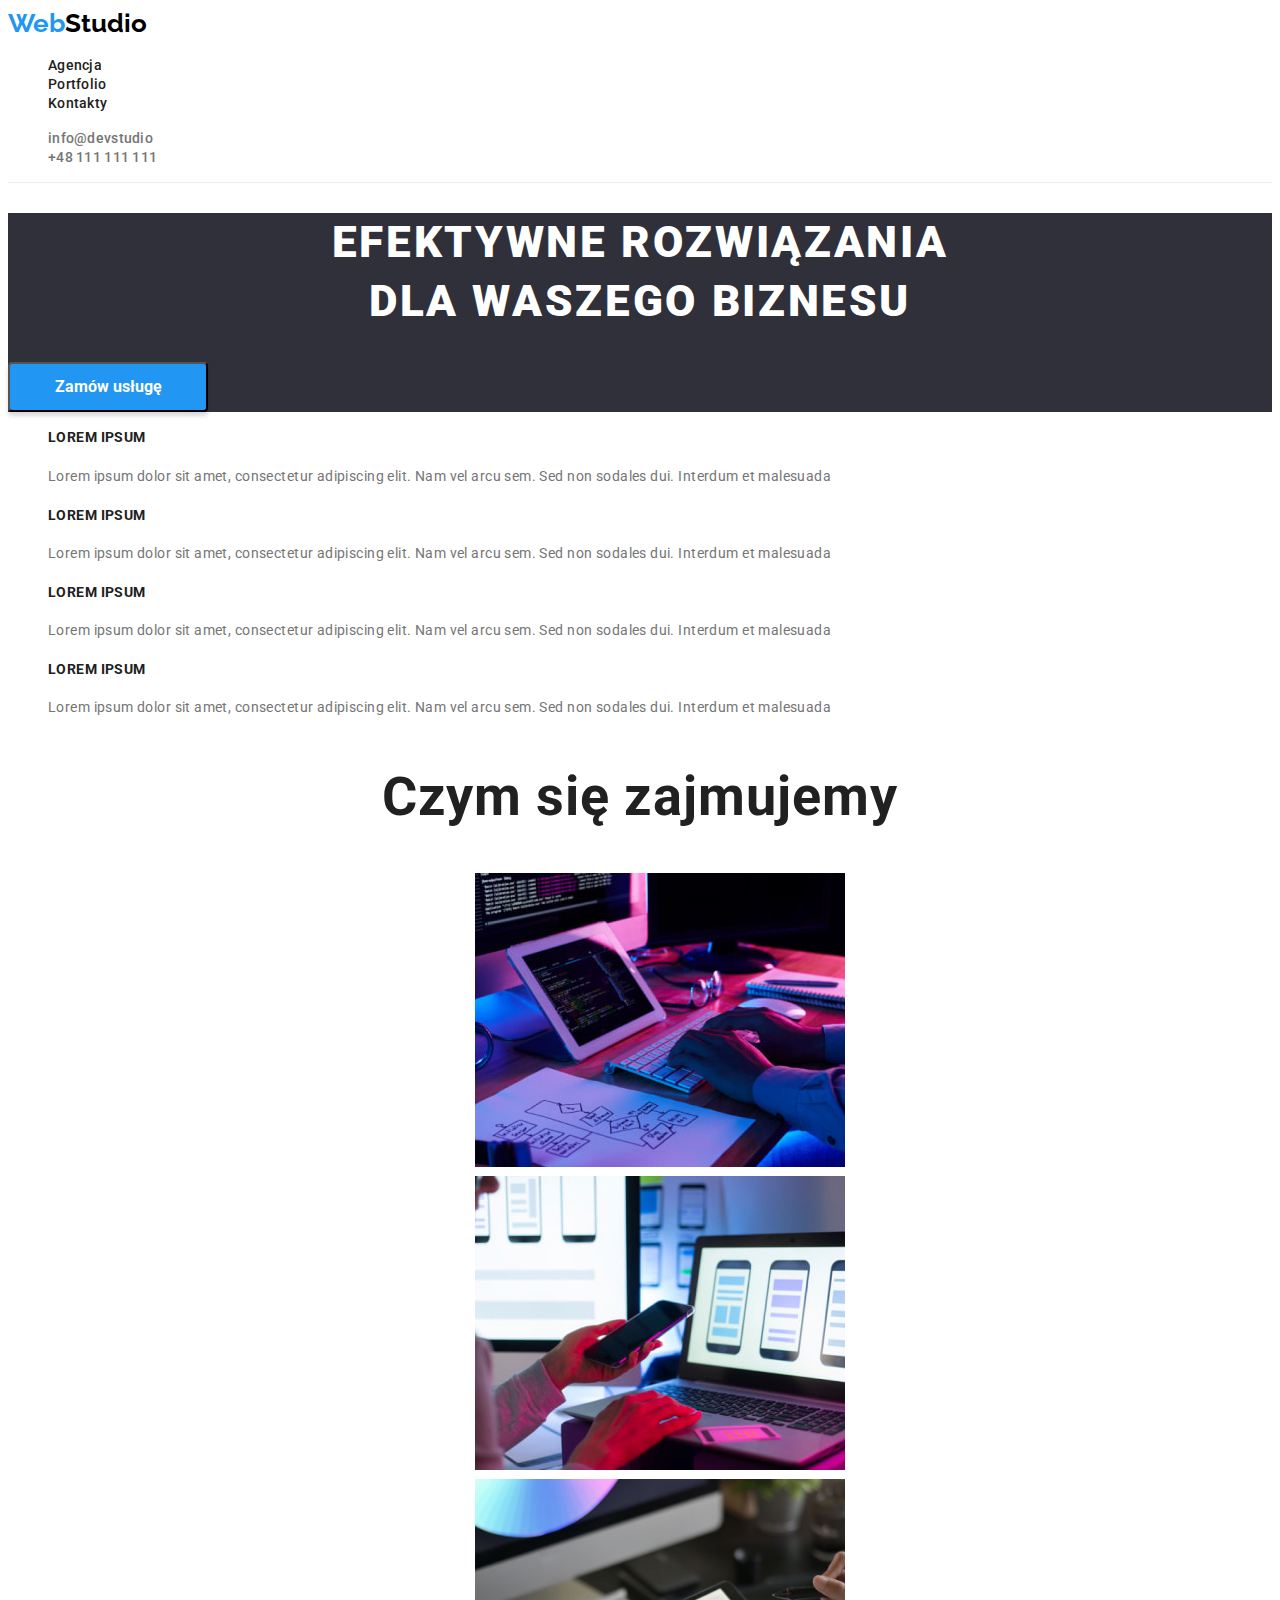
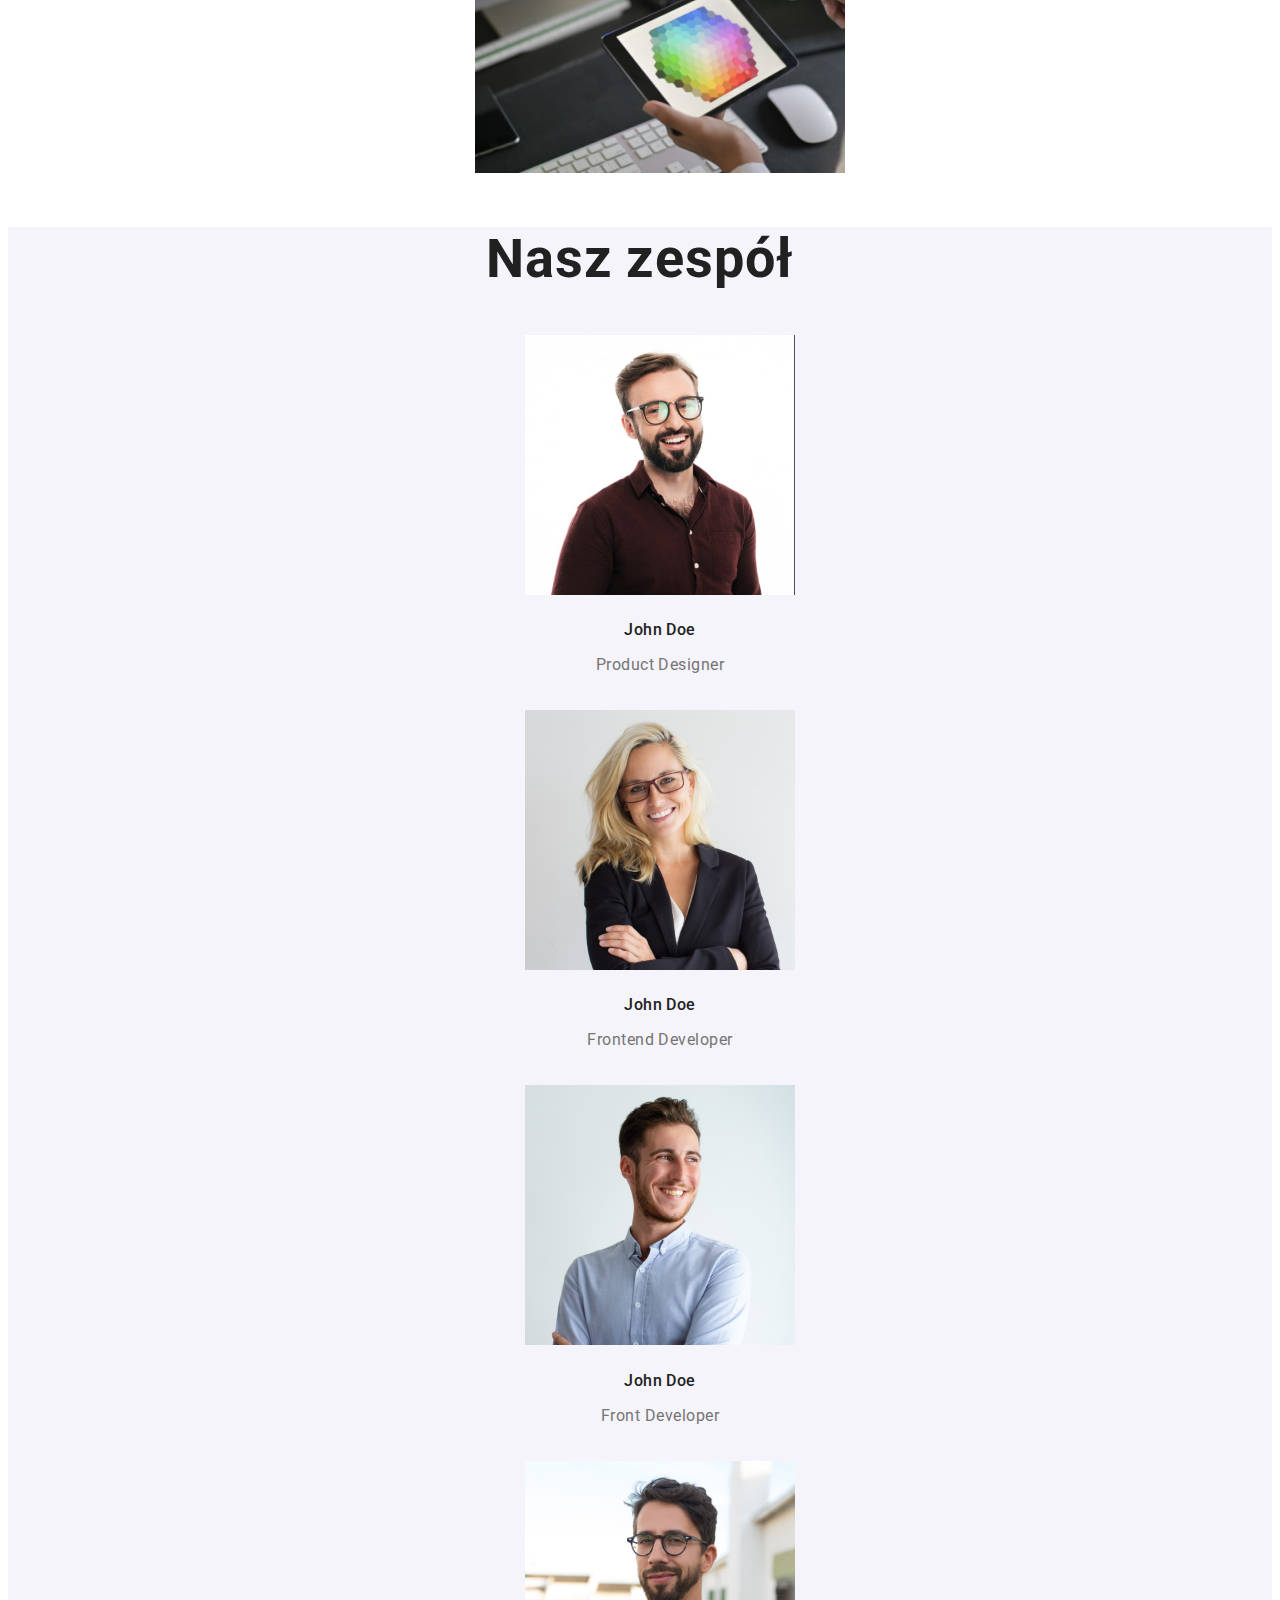
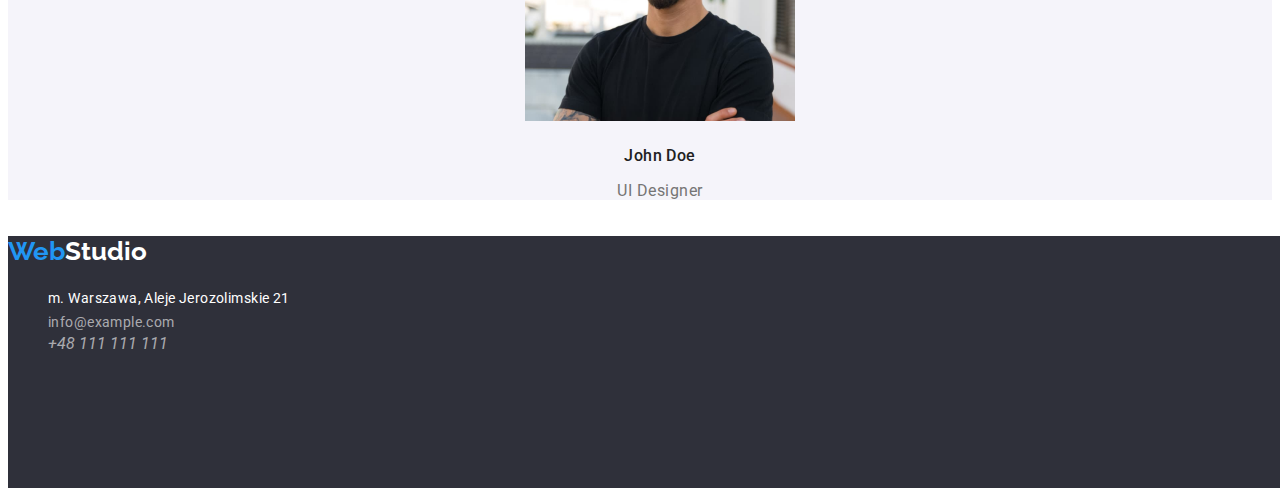
==== index.html @ c7f54cd9 "Border added" ====
<!DOCTYPE html>
<html lang="pl">
  <head>
    <meta charset="UTF-8" />
    <meta http-equiv="X-UA-Compatible" content="IE=edge" />
    <meta name="viewport" content="width=device-width, initial-scale=1.0" />
    <link
      href="https://fonts.googleapis.com/css2?family=Raleway:wght@700&family=Roboto:wght@400;500;700;900&display=swap"
      rel="stylesheet"
    />
    <link rel="stylesheet" href="node_modules/modern-normalize/modern-normalize.css"
    />
    <link rel="stylesheet" href="./css/styles.css" />
    <title>WebStudio</title>
  </head>
  <body>
    <header class="header">
      <a class="logo link" href="index.html"
        >Web<span class="studio-top">Studio</span></a
      >

      <nav>
        <ul class="header-nav-list list">
          <li class="header-nav-item">
            <a class="header-nav-link link" href="index.html">Agencja</a>
          </li>
          <li class="header-nav-item">
            <a class="header-nav-link link" href="portfolio.html">Portfolio</a>
          </li>
          <li class="header-nav-item">
            <a class="header-nav-link link" href="kontakty.html">Kontakty</a>
          </li>
        </ul>
      </nav>
      <div>
        <ul class="header-contact-list list">
          <li class="header-contact-item">
            <a class="header-contact-link link" href="mailto:info@devstudio.com"
              >info@devstudio</a
            >
          </li>
          <li class="header-contact-item">
            <a class="header-contact-link link" href="tel:+48111111111"
              >+48 111 111 111</a
            >
          </li>
        </ul>
      </div>
    </header>
    <main>
      <section class="menu-nav">
        <h1 class="header-title">
          EFEKTYWNE ROZWIĄZANIA<br />DLA WASZEGO BIZNESU
        </h1>
        <button class="order-btn" type="button">Zamów usługę</button>
      </section>
      <section>
        <ul>
          <li>
            <h4 class="content">Lorem ipsum</h4>
            <p class="feature">
              Lorem ipsum dolor sit amet, consectetur adipiscing elit. Nam vel
              arcu sem. Sed non sodales dui. Interdum et malesuada
            </p>
          </li>
          <li>
            <h4 class="content">Lorem ipsum</h4>
            <p class="feature">
              Lorem ipsum dolor sit amet, consectetur adipiscing elit. Nam vel
              arcu sem. Sed non sodales dui. Interdum et malesuada
            </p>
          </li>
          <li>
            <h4 class="content">Lorem ipsum</h4>
            <p class="feature">
              Lorem ipsum dolor sit amet, consectetur adipiscing elit. Nam vel
              arcu sem. Sed non sodales dui. Interdum et malesuada
            </p>
          </li>
          <li>
            <h4 class="content">Lorem ipsum</h4>
            <p class="feature">
              Lorem ipsum dolor sit amet, consectetur adipiscing elit. Nam vel
              arcu sem. Sed non sodales dui. Interdum et malesuada
            </p>
          </li>
        </ul>
      </section>
      <section class="main-title">
        <h2 class="section-title">Czym się zajmujemy</h2>
        <ul>
          <li>
            <img
              src="images/desktop.jpg"
              alt="man at the desk"
              width="370"
              height="294"
            />
          </li>
          <li>
            <img
              src="images/mobile.jpg"
              alt="smartphone with laptop in the background"
              width="370"
              height="294"
            />
          </li>
          <li>
            <img
              src="images/tablet.jpg"
              alt="tablet on the background of the desk"
              width="370"
              height="294"
            />
          </li>
        </ul>
      </section>
      <section class="main-title-team">
        <h2 class="team-section-title">Nasz zespół</h2>
        <ul>
          <li>
            <figure>
              <img
                src="images/product_designer.jpg"
                alt="John Doe product designer"
                width="270"
                height="260"
              />
              <figcaption>
                <h3 class="worker">John Doe</h3>
                <p class="worker-position">Product Designer</p>
              </figcaption>
            </figure>
          </li>
          <li>
            <figure>
              <img
                src="images/frontend_developer.jpg"
                alt="John Doe frontend developer"
                width="270"
                height="260"
              />
              <figcaption>
                <h3 class="worker">John Doe</h3>
                <p class="worker-position">Frontend Developer</p>
              </figcaption>
            </figure>
          </li>
          <li>
            <figure>
              <img
                src="images/marketing.jpg"
                alt="John Doe marketing"
                width="270"
                height="260"
              />
              <figcaption>
                <h3 class="worker">John Doe</h3>
                <p class="worker-position">Front Developer</p>
              </figcaption>
            </figure>
          </li>
          <li>
            <figure>
              <img
                src="images/ui_designer.jpg"
                alt="John Doe ui designer"
                width="270"
                height="260"
              />
              <figcaption>
                <h3 class="worker">John Doe</h3>
                <p class="worker-position">UI Designer</p>
              </figcaption>
            </figure>
          </li>
        </ul>
      </section>
    </main>
    <footer class="footer-menu-nav">
      <h3>
        <a class="logo link" href="index.html"
          >Web<span class="studio-bottom">Studio</span></a
        >
      </h3>
      <address class="footer-contact">
        <ul class="footer-contact-list">
          <li class="footer-contact-item adress">
            m. Warszawa, Aleje Jerozolimskie 21
          </li>
          <li class="footer-contact-item">
            <a class="footer-contact-link link" href="mailto:info@example.com"
              >info@example.com</a
            >
          </li>
          <li>
            <a class="footer-contact-link link" href="+48111111111"
              >+48 111 111 111</a
            >
          </li>
        </ul>
      </address>
    </footer>
  </body>
</html>
---- css/styles.css ----
/* index.html */

:root {
  --main-font: "Roboto", sans-serif;
  --second-font: "Raleway", sans-serif;
  --brand-color: #212121;
  --studio-top-color: rgb(0, 0, 0);
  --studio-bottom-color: white;
  --team-background-color: #f5f4fa;
  --menu-nav-menu-footer-bckgr: #2f303a;
  --link-color-hover: #2196f3;
}

body {
  font-family: var(--main-font);
}

.link {
  text-decoration: none;
}

.header-nav-link {
  font-weight: 500;
  font-size: 14px;
  line-height: 1.14;
  letter-spacing: 0.02em;
  color: var(--brand-color);
}

.header-nav-link:hover,
.header-nav-link:focus,
.header-contact-link:hover,
.header-contact-link:focus {
  color: #2196f3;
}

.header-contact-link {
  width: 110px;
  height: 16px;
  left: 1263px;
  top: 32px;
  font-family: "Roboto";
  font-style: normal;
  font-weight: 500;
  font-size: 14px;
  line-height: 1.14;
  letter-spacing: 0.02em;
  color: #757575;
}

.header {
  border-bottom: 1px solid #ECECEC;
}

.logo {
  font-family: "Raleway";
  font-style: normal;
  font-weight: 700;
  font-size: 26px;
  line-height: 1.2;
  color: #2196f3;
}

.studio-top {
  color: var(--studio-top-color);
}
ul {
  list-style: none;
}

.order-btn {
  background: #2196f3;
  font-family: "Roboto";
  font-style: normal;
  font-weight: 700;
  font-size: 16px;
  line-height: 1.88;
  width: 200px;
  height: 50px;
  left: 700px;
  top: 430px;
  box-shadow: 0px 4px 4px rgba(0, 0, 0, 0.15);
  border-radius: 4px;
  cursor: pointer;
  color: white;
}

.order-btn:hover,
.order-btn:focus {
  cursor: pointer;
}

.menu-nav,
.footer-menu-nav {
  background-color: var(--menu-nav-menu-footer-bckgr);
}
.menu-link {
  font-family: "Roboto";
  font-style: normal;
  font-weight: 400;
  font-size: 14px;
  line-height: 1.71;
  letter-spacing: 0.03em;
}

.header-title {
  font-family: "Roboto";
  font-style: normal;
  font-weight: 900;
  font-size: 44px;
  line-height: 1.36;
  text-align: center;
  letter-spacing: 0.06em;
  text-transform: uppercase;
  color: #ffffff;
}

.content {
  font-family: "Roboto";
  font-style: normal;
  font-weight: 700;
  font-size: 14px;
  line-height: 1.14;
  letter-spacing: 0.03em;
  text-transform: uppercase;
  color: #212121;
}
.feature {
  font-family: "Roboto";
  font-style: normal;
  font-weight: 400;
  font-size: 14px;
  line-height: 1.71;
  letter-spacing: 0.03em;

  color: #757575;
}

.main-title,
.main-title-team {
  font-family: "Roboto";
  font-style: normal;
  font-weight: 700;
  font-size: 36px;
  line-height: 1.17;
  text-align: center;
  letter-spacing: 0.03em;
  color: #212121;
}

.main-title-team {
  background-color: var(--team-background-color);
}

.worker {
  font-family: "Roboto";
  font-style: normal;
  font-weight: 500;
  font-size: 16px;
  line-height: 1.19;
  text-align: center;
  letter-spacing: 0.03em;
  color: #212121;
}

.worker-position {
  font-family: "Roboto";
  font-style: normal;
  font-weight: 400;
  font-size: 16px;
  line-height: 1.19;
  text-align: center;
  letter-spacing: 0.03em;
  color: #757575;
}
.studio-bottom {
  color: var(--studio-bottom-color);
}

.footer-menu-nav {
  width: 1600px;
  height: 252px;
  left: 0px;
  top: 2097px;
}

.footer-contact-item {
  font-family: "Roboto";
  font-style: normal;
  font-weight: 400;
  font-size: 14px;
  line-height: 24px;
  letter-spacing: 0.03em;
  color: #ffffff;
}

.footer-contact-link {
  color: rgba(255, 255, 255, 0.6);
}

.footer-contact-link:hover,
.footer-contact-link:focus {
  color: #2196f3;
}

/* portfolio.html */

.portfolio-btn {
  font-weight: 500;
  font-size: 16px;
  line-height: 1.6;
  text-align: center;
  letter-spacing: 0.03em;
  border-radius: 4px;
  border: none;
  cursor: pointer;
  color: var(--brand-color);
}

.portfolio-btn:hover,
.portfolio-btn:focus {
  color: white;
  background: var(--link-color-hover);
}

.portfolio-title-client {

font-weight: 700;
font-size: 18px;
line-height: 2;
letter-spacing: 0.06em;
}

.portfolio-title-client-link {
  font-weight: 400;
font-size: 16px;
line-height: 30px;
/* identical to box height, or 188% */

letter-spacing: 0.03em;

color: #757575;
}
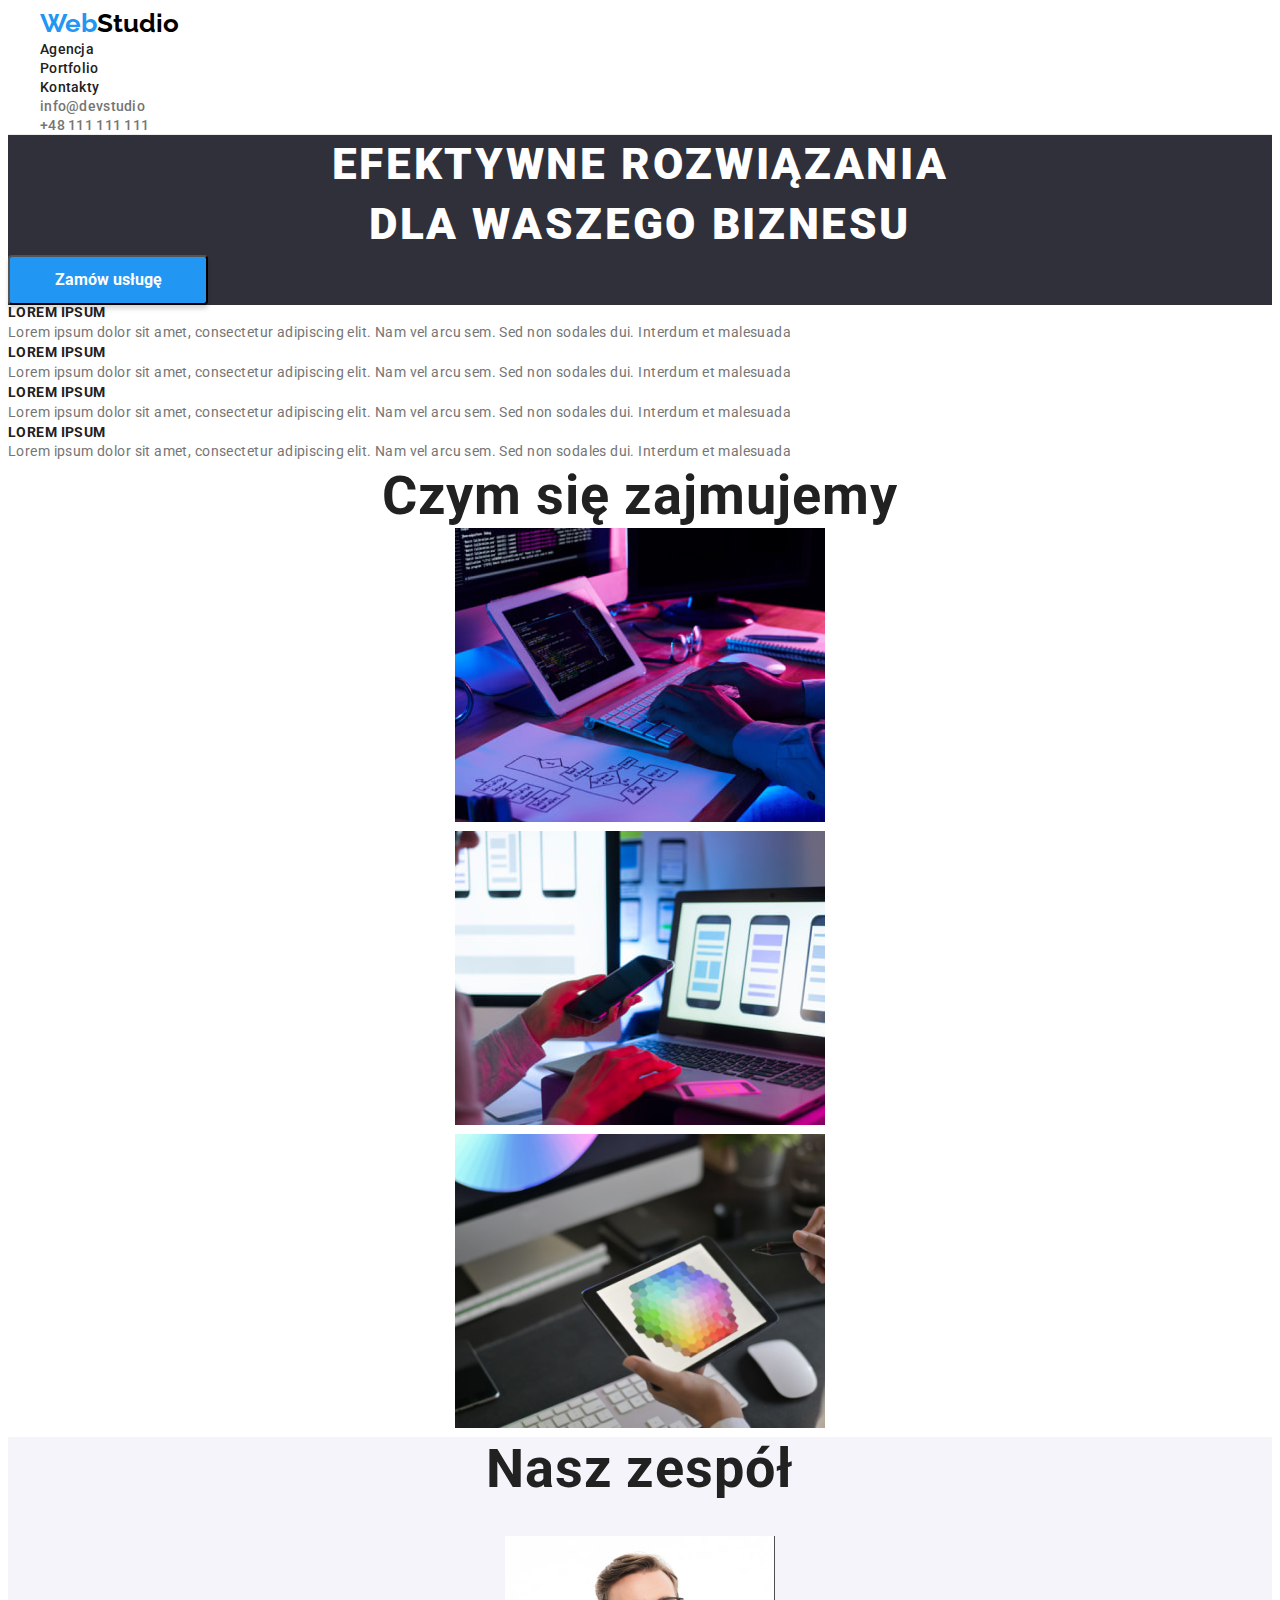
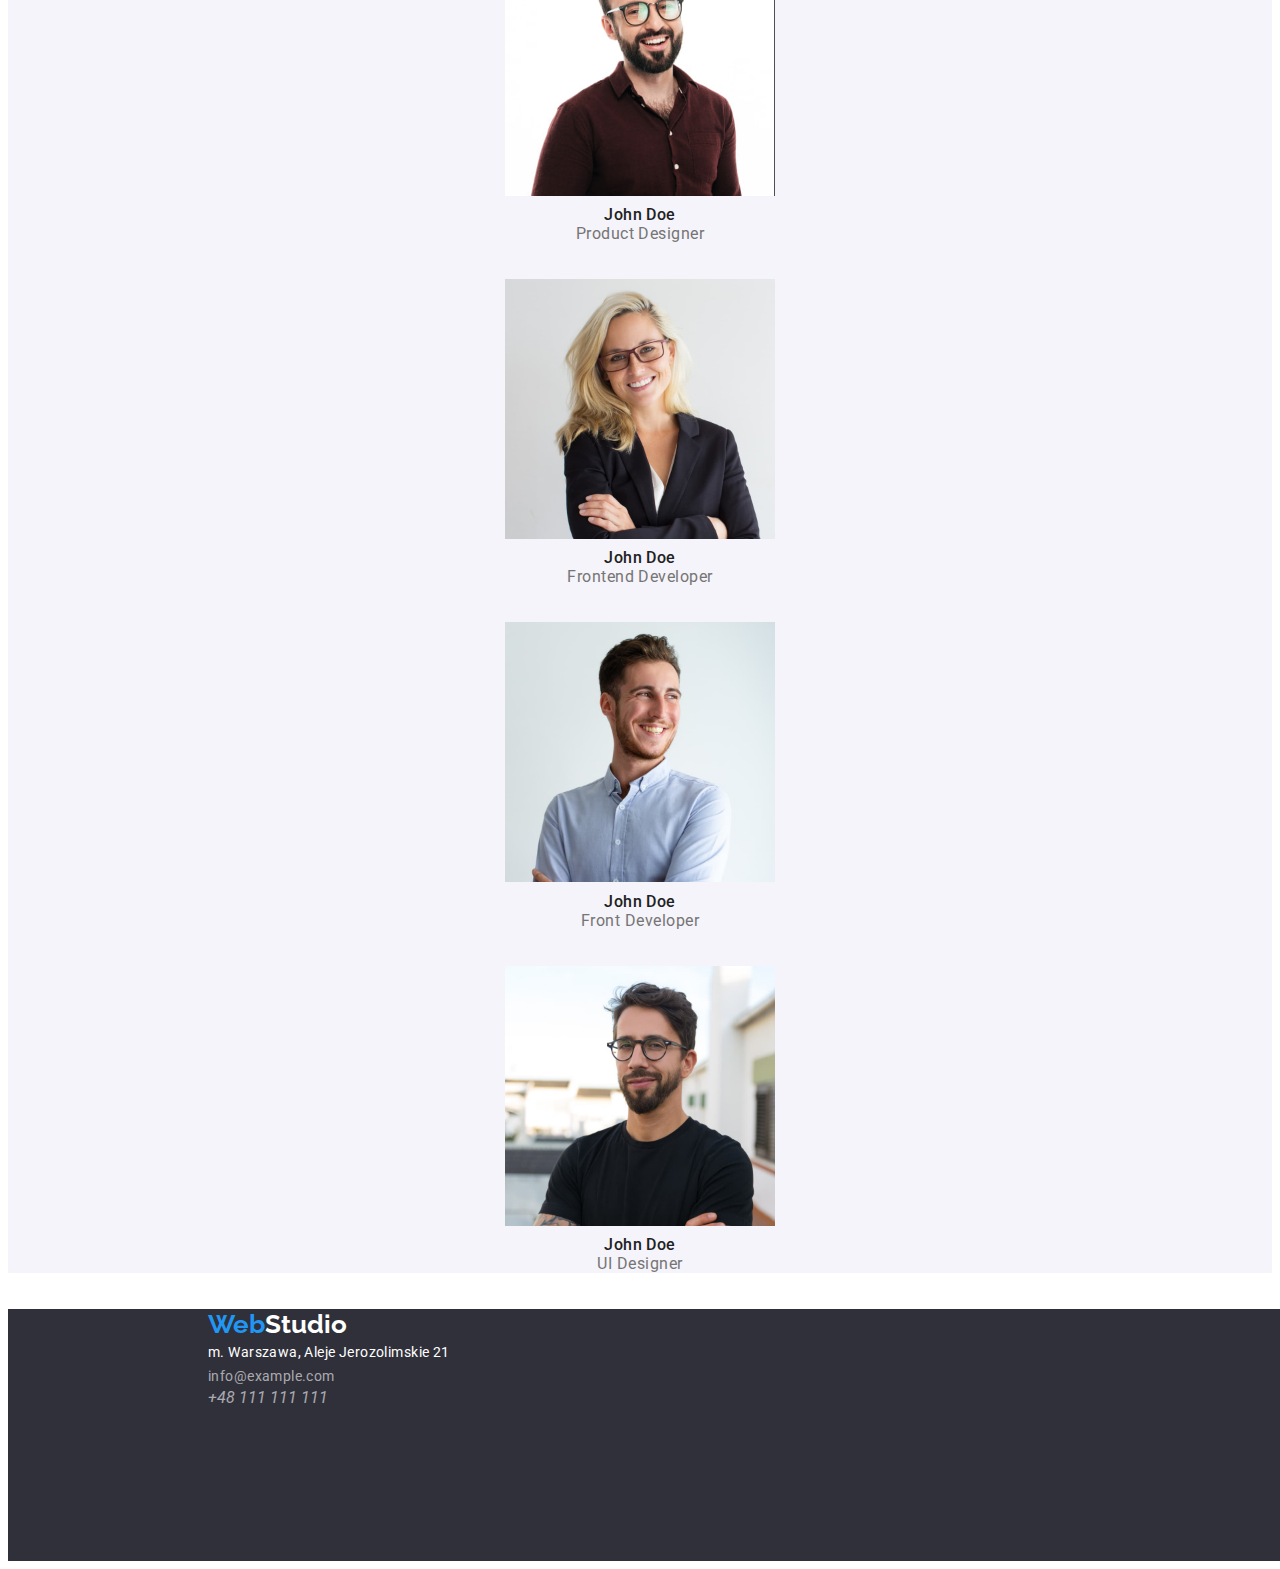
==== commit 862db879: "container added" ====
--- a/index.html
+++ b/index.html
@@ -15,6 +15,7 @@
   </head>
   <body>
     <header class="header">
+      <div class="container">
       <a class="logo link" href="index.html"
         >Web<span class="studio-top">Studio</span></a
       >
@@ -178,6 +179,7 @@
       </section>
     </main>
     <footer class="footer-menu-nav">
+      <div class="container">
       <h3>
         <a class="logo link" href="index.html"
           >Web<span class="studio-bottom">Studio</span></a
@@ -200,6 +202,7 @@
           </li>
         </ul>
       </address>
+    </div>
     </footer>
   </body>
 </html>
--- a/css/styles.css
+++ b/css/styles.css
@@ -19,6 +19,12 @@
   text-decoration: none;
 }
 
+h1,h2,h3,h4,h5,h6,p,ul {
+  margin: 0;
+  padding: 0;
+}
+
+
 .header-nav-link {
   font-weight: 500;
   font-size: 14px;
@@ -50,6 +56,12 @@
 
 .header {
   border-bottom: 1px solid #ECECEC;
+}
+
+.container {
+  width: 1200px;
+  margin: 0 auto;
+  padding: 0 15px;
 }
 
 .logo {
@@ -132,7 +144,6 @@
   font-size: 14px;
   line-height: 1.71;
   letter-spacing: 0.03em;
-
   color: #757575;
 }
 
@@ -235,9 +246,6 @@
   font-weight: 400;
 font-size: 16px;
 line-height: 30px;
-/* identical to box height, or 188% */
-
 letter-spacing: 0.03em;
-
 color: #757575;
 }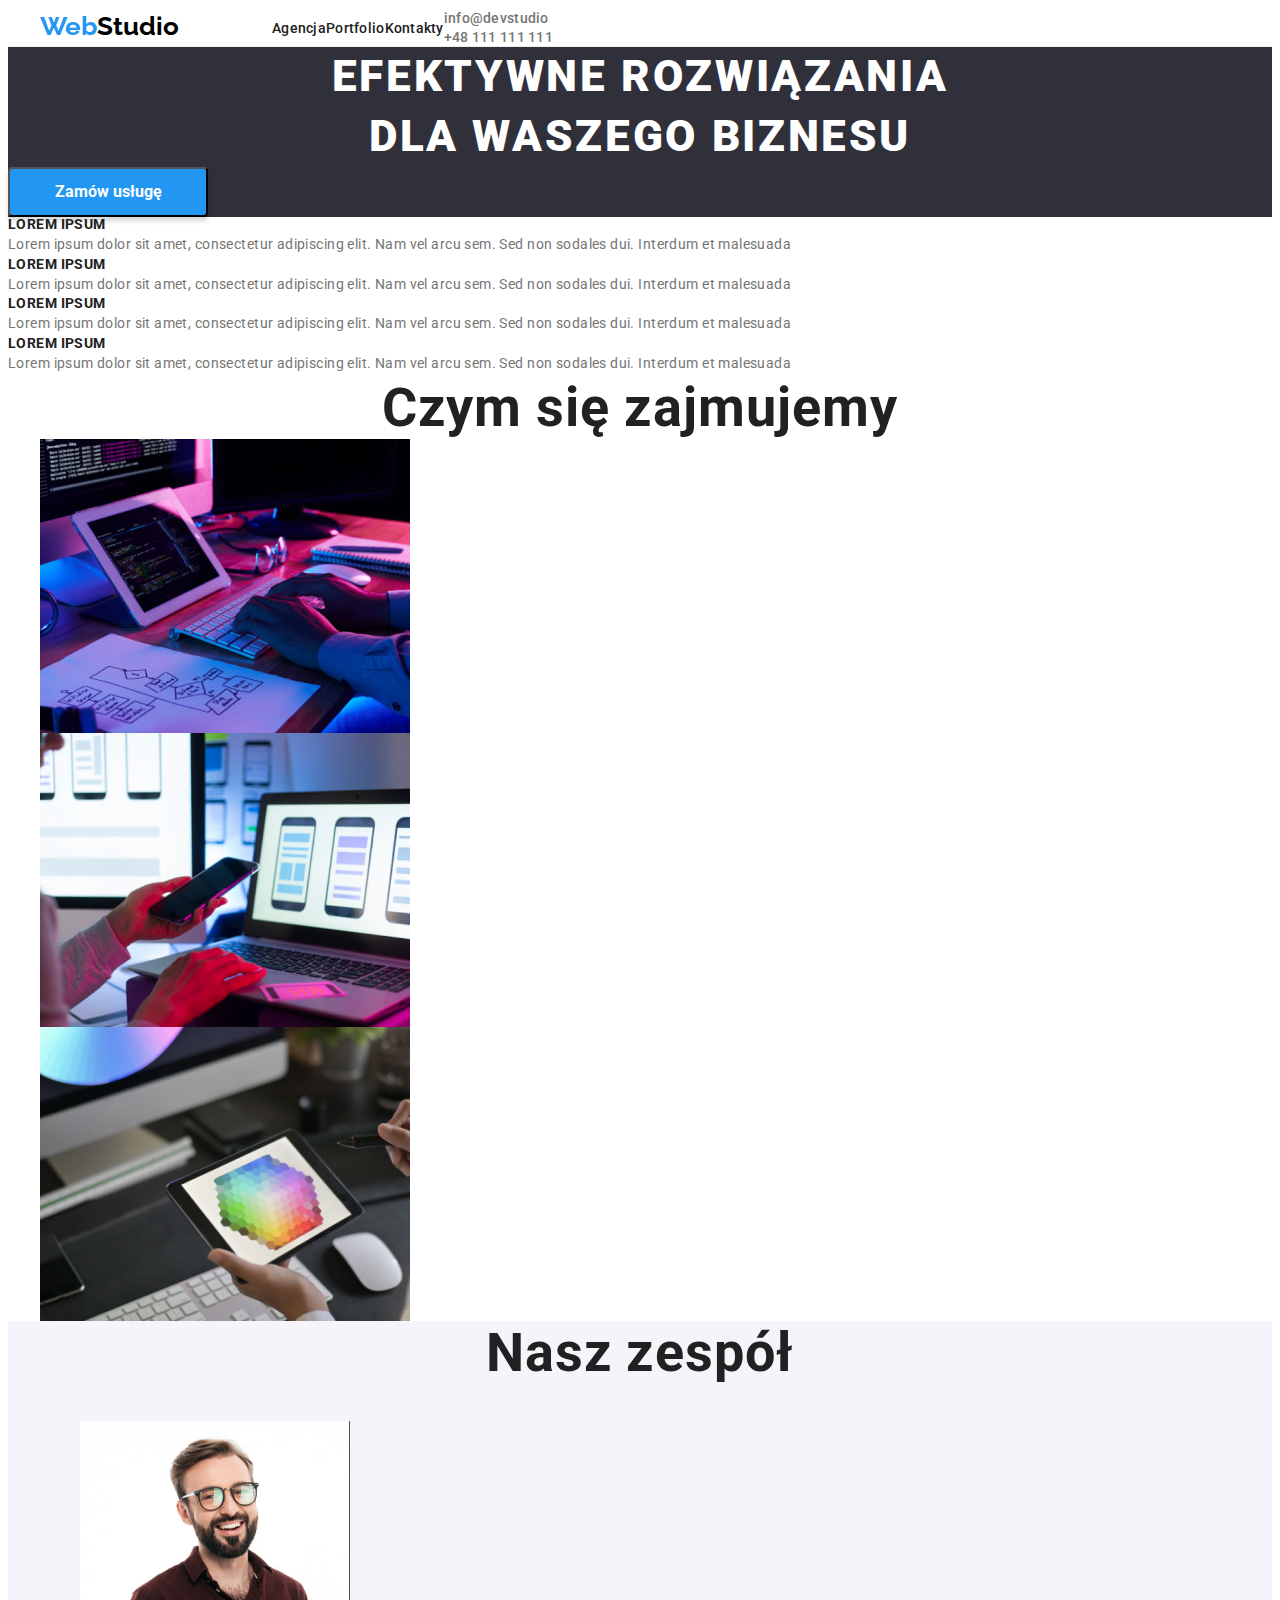
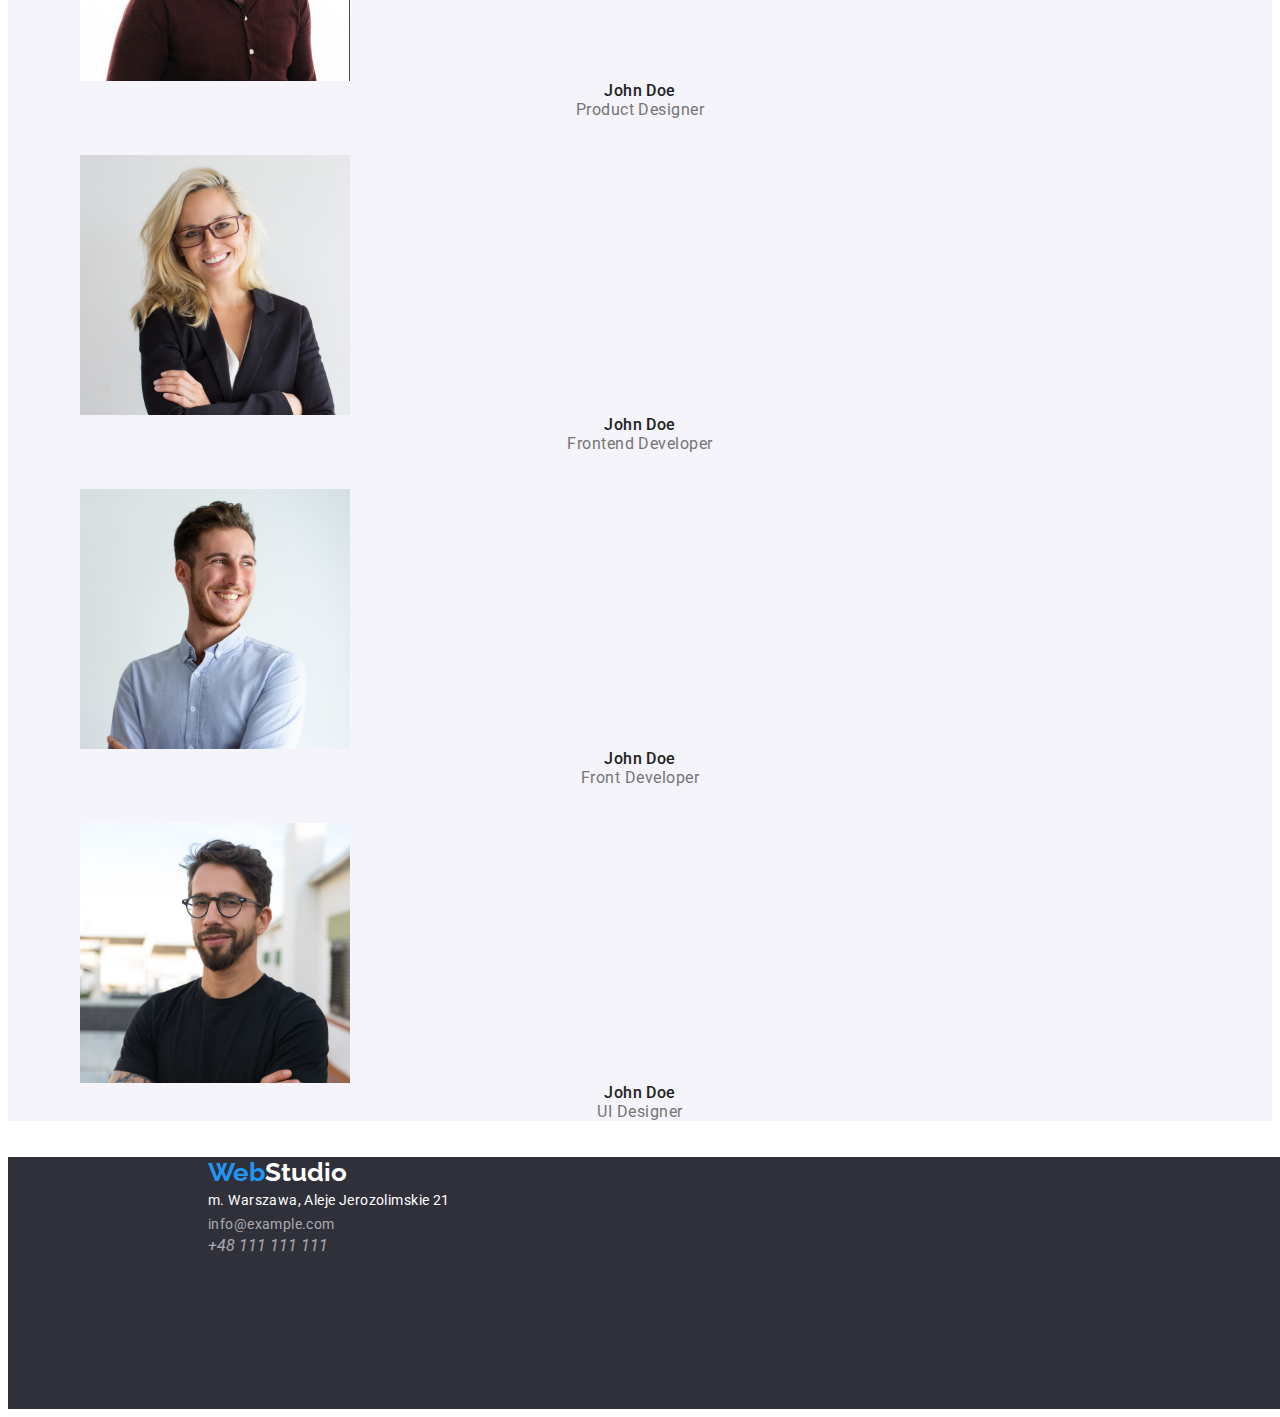
==== commit f4fa42fc: "header class added" ====
--- a/index.html
+++ b/index.html
@@ -20,7 +20,7 @@
         >Web<span class="studio-top">Studio</span></a
       >
 
-      <nav>
+      <nav class="header-nav">
         <ul class="header-nav-list list">
           <li class="header-nav-item">
             <a class="header-nav-link link" href="index.html">Agencja</a>
@@ -88,6 +88,7 @@
         </ul>
       </section>
       <section class="main-title">
+        <div class="container">
         <h2 class="section-title">Czym się zajmujemy</h2>
         <ul>
           <li>
@@ -115,8 +116,10 @@
             />
           </li>
         </ul>
+      </div>
       </section>
       <section class="main-title-team">
+        <div class="container">
         <h2 class="team-section-title">Nasz zespół</h2>
         <ul>
           <li>
@@ -176,6 +179,7 @@
             </figure>
           </li>
         </ul>
+      </div>
       </section>
     </main>
     <footer class="footer-menu-nav">
--- a/css/styles.css
+++ b/css/styles.css
@@ -24,7 +24,9 @@
   padding: 0;
 }
 
-
+img {
+  display: block;
+}
 .header-nav-link {
   font-weight: 500;
   font-size: 14px;
@@ -56,12 +58,31 @@
 
 .header {
   border-bottom: 1px solid #ECECEC;
+  
+}
+
+.header .container {
+  display: flex;
+  align-items: center;
+}
+
+  .header-nav {
+    display: flex;
+    align-items: center;
+}
+
+.header-nav-list {
+  display: flex;
+  margin-left: 93px;
 }
 
 .container {
   width: 1200px;
-  margin: 0 auto;
-  padding: 0 15px;
+  margin-left: auto;
+  margin-right: auto;
+  padding-left: 15px;
+  padding-right: 15px;
+  
 }
 
 .logo {
@@ -95,6 +116,7 @@
   border-radius: 4px;
   cursor: pointer;
   color: white;
+
 }
 
 .order-btn:hover,
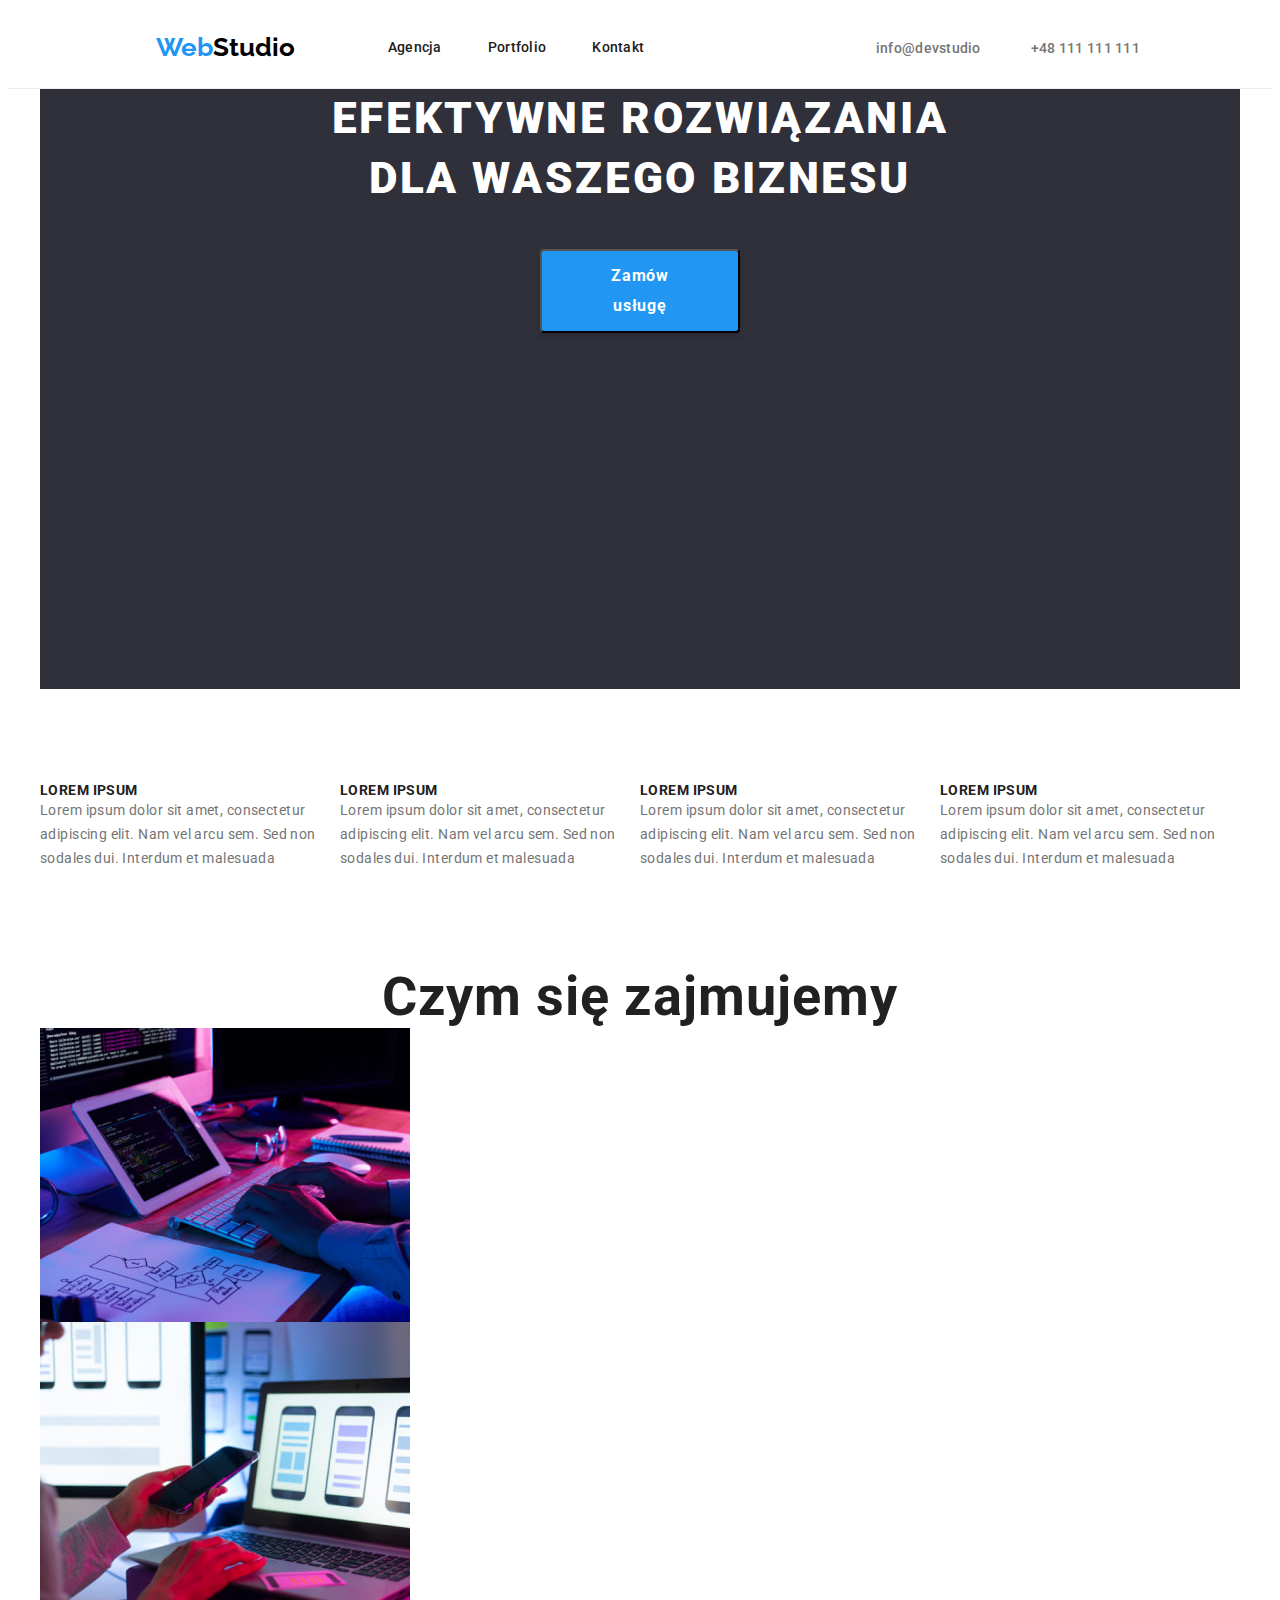
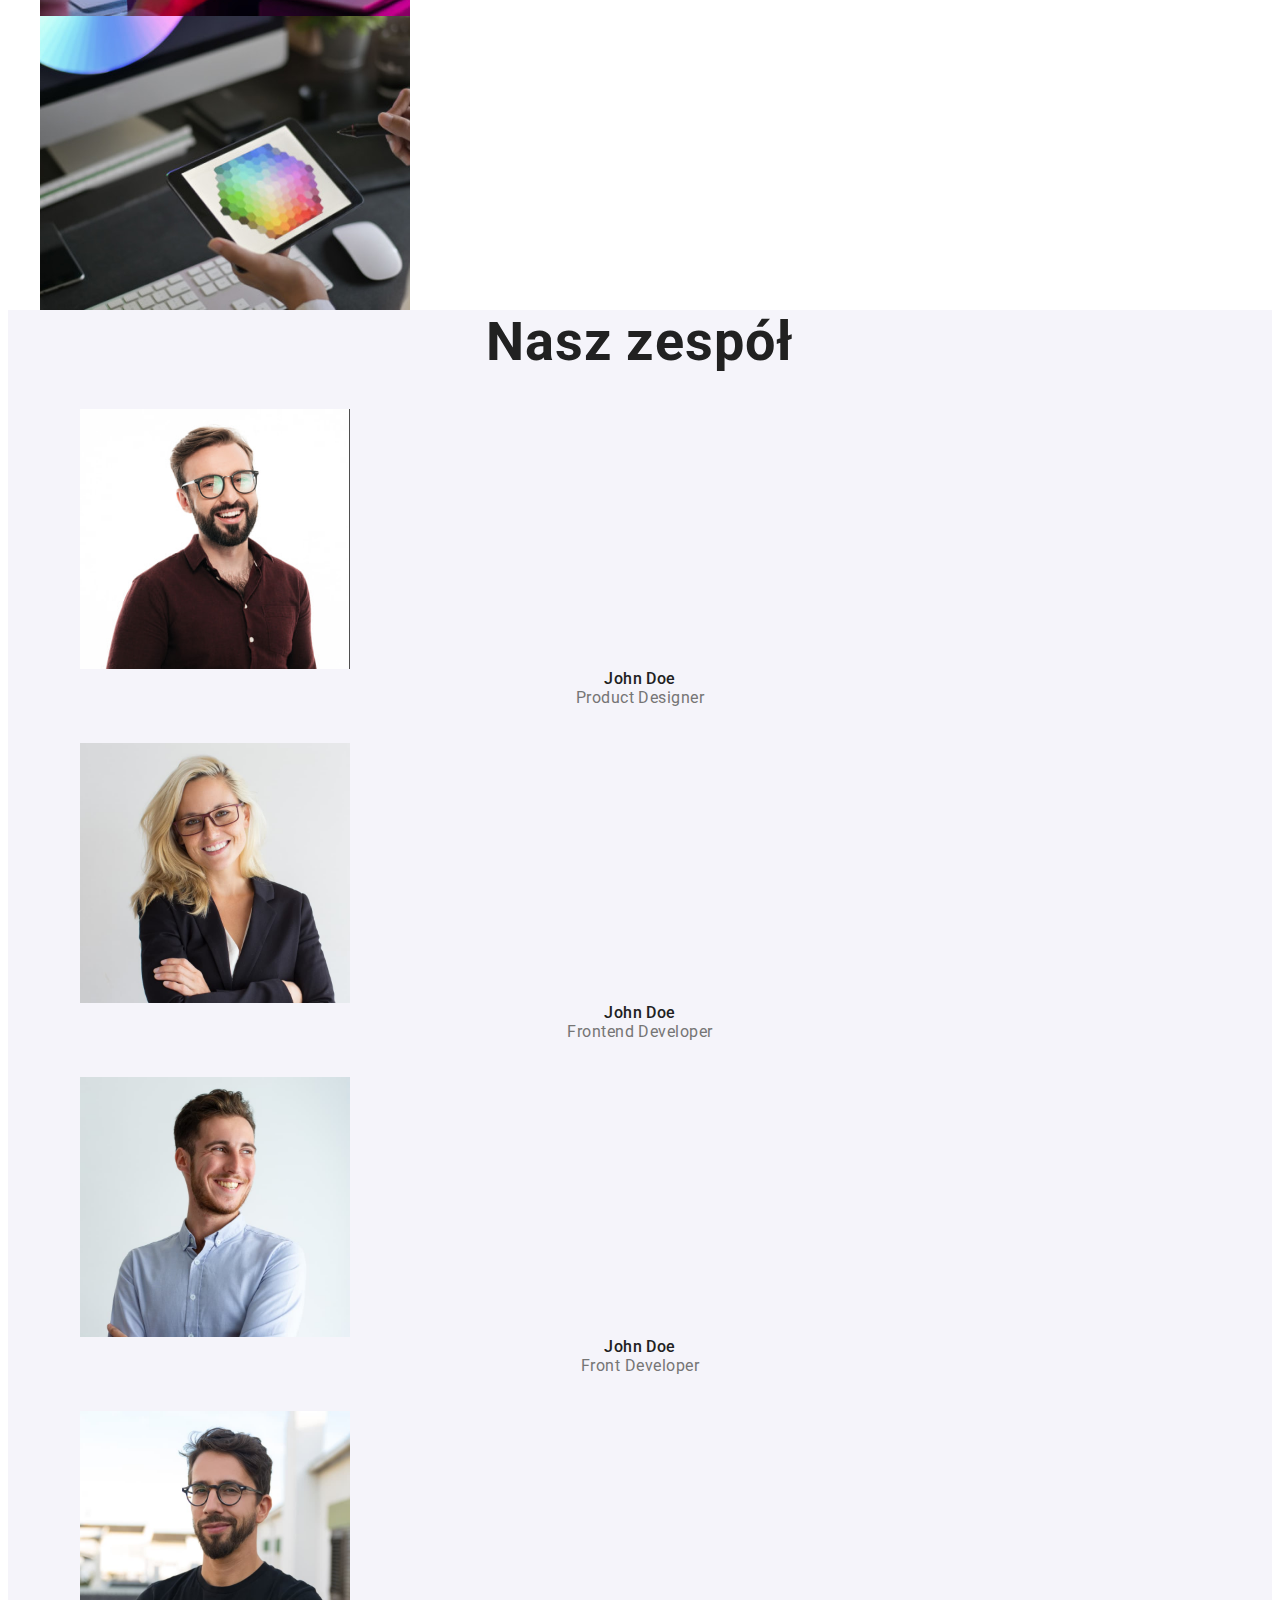
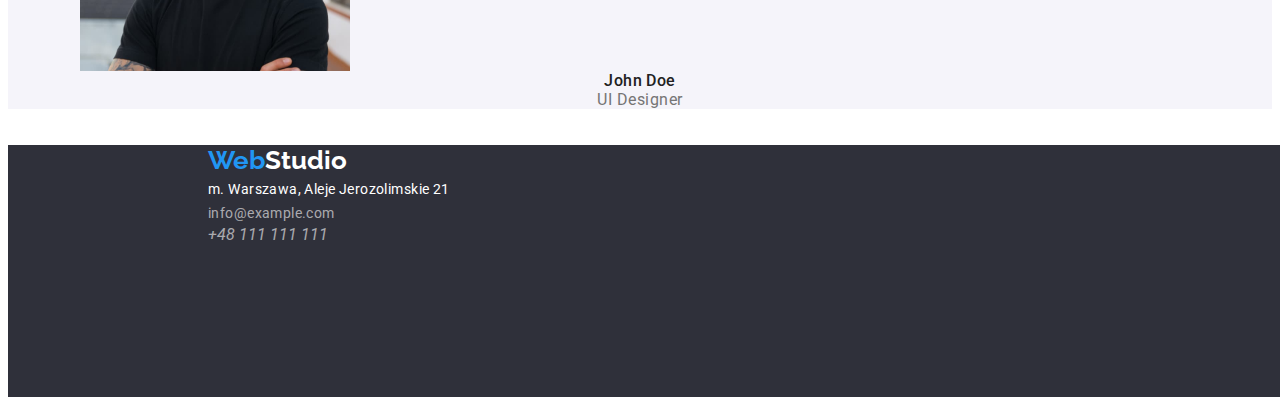
==== commit 69ff2c3b: "added classes" ====
--- a/index.html
+++ b/index.html
@@ -8,32 +8,34 @@
       href="https://fonts.googleapis.com/css2?family=Raleway:wght@700&family=Roboto:wght@400;500;700;900&display=swap"
       rel="stylesheet"
     />
-    <link rel="stylesheet" href="node_modules/modern-normalize/modern-normalize.css"
+    <link
+      rel="stylesheet"
+      href="node_modules/modern-normalize/modern-normalize.css"
     />
     <link rel="stylesheet" href="./css/styles.css" />
     <title>WebStudio</title>
   </head>
   <body>
     <header class="header">
-      <div class="container">
-      <a class="logo link" href="index.html"
-        >Web<span class="studio-top">Studio</span></a
-      >
-
-      <nav class="header-nav">
-        <ul class="header-nav-list list">
-          <li class="header-nav-item">
-            <a class="header-nav-link link" href="index.html">Agencja</a>
-          </li>
-          <li class="header-nav-item">
-            <a class="header-nav-link link" href="portfolio.html">Portfolio</a>
-          </li>
-          <li class="header-nav-item">
-            <a class="header-nav-link link" href="kontakty.html">Kontakty</a>
-          </li>
-        </ul>
-      </nav>
-      <div>
+      <div class="container header-nav">
+        <nav class="header-nav">
+          <a class="logo link" href="index.html"
+            >Web<span class="studio-top">Studio</span></a
+          >
+          <ul class="header-nav-list list">
+            <li class="header-nav-item">
+              <a class="header-nav-link link" href="index.html">Agencja</a>
+            </li>
+            <li class="header-nav-item">
+              <a class="header-nav-link link" href="portfolio.html"
+                >Portfolio</a
+              >
+            </li>
+            <li class="header-nav-item">
+              <a class="header-nav-link link" href="kontakt.html">Kontakt</a>
+            </li>
+          </ul>
+        </nav>
         <ul class="header-contact-list list">
           <li class="header-contact-item">
             <a class="header-contact-link link" href="mailto:info@devstudio.com"
@@ -55,158 +57,160 @@
         </h1>
         <button class="order-btn" type="button">Zamów usługę</button>
       </section>
-      <section>
-        <ul>
-          <li>
-            <h4 class="content">Lorem ipsum</h4>
-            <p class="feature">
-              Lorem ipsum dolor sit amet, consectetur adipiscing elit. Nam vel
-              arcu sem. Sed non sodales dui. Interdum et malesuada
-            </p>
-          </li>
-          <li>
-            <h4 class="content">Lorem ipsum</h4>
-            <p class="feature">
-              Lorem ipsum dolor sit amet, consectetur adipiscing elit. Nam vel
-              arcu sem. Sed non sodales dui. Interdum et malesuada
-            </p>
-          </li>
-          <li>
-            <h4 class="content">Lorem ipsum</h4>
-            <p class="feature">
-              Lorem ipsum dolor sit amet, consectetur adipiscing elit. Nam vel
-              arcu sem. Sed non sodales dui. Interdum et malesuada
-            </p>
-          </li>
-          <li>
-            <h4 class="content">Lorem ipsum</h4>
-            <p class="feature">
+      <section class="features-menu">
+        <div class="container">
+        <ul class="feature-list list">
+          <li class="feature-item">
+            <h4 class="feature-header">Lorem ipsum</h4>
+            <p class="feature-text">
+              Lorem ipsum dolor sit amet, consectetur adipiscing elit. Nam vel
+              arcu sem. Sed non sodales dui. Interdum et malesuada
+            </p>
+          </li>
+          <li class="feature-item">
+            <h4 class="feature-header">Lorem ipsum</h4>
+            <p class="feature-text">
+              Lorem ipsum dolor sit amet, consectetur adipiscing elit. Nam vel
+              arcu sem. Sed non sodales dui. Interdum et malesuada
+            </p>
+          </li>
+          <li class="feature-item">
+            <h4 class="feature-header">Lorem ipsum</h4>
+            <p class="feature-text">
+              Lorem ipsum dolor sit amet, consectetur adipiscing elit. Nam vel
+              arcu sem. Sed non sodales dui. Interdum et malesuada
+            </p>
+          </li>
+          <li class="feature-item">
+            <h4 class="feature-header">Lorem ipsum</h4>
+            <p class="feature-text">
               Lorem ipsum dolor sit amet, consectetur adipiscing elit. Nam vel
               arcu sem. Sed non sodales dui. Interdum et malesuada
             </p>
           </li>
         </ul>
+      </div>
       </section>
       <section class="main-title">
         <div class="container">
-        <h2 class="section-title">Czym się zajmujemy</h2>
-        <ul>
-          <li>
-            <img
-              src="images/desktop.jpg"
-              alt="man at the desk"
-              width="370"
-              height="294"
-            />
-          </li>
-          <li>
-            <img
-              src="images/mobile.jpg"
-              alt="smartphone with laptop in the background"
-              width="370"
-              height="294"
-            />
-          </li>
-          <li>
-            <img
-              src="images/tablet.jpg"
-              alt="tablet on the background of the desk"
-              width="370"
-              height="294"
-            />
-          </li>
-        </ul>
-      </div>
+          <h2 class="section-title">Czym się zajmujemy</h2>
+          <ul>
+            <li>
+              <img
+                src="images/desktop.jpg"
+                alt="man at the desk"
+                width="370"
+                height="294"
+              />
+            </li>
+            <li>
+              <img
+                src="images/mobile.jpg"
+                alt="smartphone with laptop in the background"
+                width="370"
+                height="294"
+              />
+            </li>
+            <li>
+              <img
+                src="images/tablet.jpg"
+                alt="tablet on the background of the desk"
+                width="370"
+                height="294"
+              />
+            </li>
+          </ul>
+        </div>
       </section>
       <section class="main-title-team">
         <div class="container">
-        <h2 class="team-section-title">Nasz zespół</h2>
-        <ul>
-          <li>
-            <figure>
-              <img
-                src="images/product_designer.jpg"
-                alt="John Doe product designer"
-                width="270"
-                height="260"
-              />
-              <figcaption>
-                <h3 class="worker">John Doe</h3>
-                <p class="worker-position">Product Designer</p>
-              </figcaption>
-            </figure>
-          </li>
-          <li>
-            <figure>
-              <img
-                src="images/frontend_developer.jpg"
-                alt="John Doe frontend developer"
-                width="270"
-                height="260"
-              />
-              <figcaption>
-                <h3 class="worker">John Doe</h3>
-                <p class="worker-position">Frontend Developer</p>
-              </figcaption>
-            </figure>
-          </li>
-          <li>
-            <figure>
-              <img
-                src="images/marketing.jpg"
-                alt="John Doe marketing"
-                width="270"
-                height="260"
-              />
-              <figcaption>
-                <h3 class="worker">John Doe</h3>
-                <p class="worker-position">Front Developer</p>
-              </figcaption>
-            </figure>
-          </li>
-          <li>
-            <figure>
-              <img
-                src="images/ui_designer.jpg"
-                alt="John Doe ui designer"
-                width="270"
-                height="260"
-              />
-              <figcaption>
-                <h3 class="worker">John Doe</h3>
-                <p class="worker-position">UI Designer</p>
-              </figcaption>
-            </figure>
-          </li>
-        </ul>
-      </div>
+          <h2 class="team-section-title">Nasz zespół</h2>
+          <ul>
+            <li>
+              <figure>
+                <img
+                  src="images/product_designer.jpg"
+                  alt="John Doe product designer"
+                  width="270"
+                  height="260"
+                />
+                <figcaption>
+                  <h3 class="worker">John Doe</h3>
+                  <p class="worker-position">Product Designer</p>
+                </figcaption>
+              </figure>
+            </li>
+            <li>
+              <figure>
+                <img
+                  src="images/frontend_developer.jpg"
+                  alt="John Doe frontend developer"
+                  width="270"
+                  height="260"
+                />
+                <figcaption>
+                  <h3 class="worker">John Doe</h3>
+                  <p class="worker-position">Frontend Developer</p>
+                </figcaption>
+              </figure>
+            </li>
+            <li>
+              <figure>
+                <img
+                  src="images/marketing.jpg"
+                  alt="John Doe marketing"
+                  width="270"
+                  height="260"
+                />
+                <figcaption>
+                  <h3 class="worker">John Doe</h3>
+                  <p class="worker-position">Front Developer</p>
+                </figcaption>
+              </figure>
+            </li>
+            <li>
+              <figure>
+                <img
+                  src="images/ui_designer.jpg"
+                  alt="John Doe ui designer"
+                  width="270"
+                  height="260"
+                />
+                <figcaption>
+                  <h3 class="worker">John Doe</h3>
+                  <p class="worker-position">UI Designer</p>
+                </figcaption>
+              </figure>
+            </li>
+          </ul>
+        </div>
       </section>
     </main>
     <footer class="footer-menu-nav">
       <div class="container">
-      <h3>
-        <a class="logo link" href="index.html"
-          >Web<span class="studio-bottom">Studio</span></a
-        >
-      </h3>
-      <address class="footer-contact">
-        <ul class="footer-contact-list">
-          <li class="footer-contact-item adress">
-            m. Warszawa, Aleje Jerozolimskie 21
-          </li>
-          <li class="footer-contact-item">
-            <a class="footer-contact-link link" href="mailto:info@example.com"
-              >info@example.com</a
-            >
-          </li>
-          <li>
-            <a class="footer-contact-link link" href="+48111111111"
-              >+48 111 111 111</a
-            >
-          </li>
-        </ul>
-      </address>
-    </div>
+        <h3>
+          <a class="logo link" href="index.html"
+            >Web<span class="studio-bottom">Studio</span></a
+          >
+        </h3>
+        <address class="footer-contact">
+          <ul class="footer-contact-list">
+            <li class="footer-contact-item adress">
+              m. Warszawa, Aleje Jerozolimskie 21
+            </li>
+            <li class="footer-contact-item">
+              <a class="footer-contact-link link" href="mailto:info@example.com"
+                >info@example.com</a
+              >
+            </li>
+            <li>
+              <a class="footer-contact-link link" href="+48111111111"
+                >+48 111 111 111</a
+              >
+            </li>
+          </ul>
+        </address>
+      </div>
     </footer>
   </body>
 </html>
--- a/css/styles.css
+++ b/css/styles.css
@@ -19,7 +19,14 @@
   text-decoration: none;
 }
 
-h1,h2,h3,h4,h5,h6,p,ul {
+h1,
+h2,
+h3,
+h4,
+h5,
+h6,
+p,
+ul {
   margin: 0;
   padding: 0;
 }
@@ -57,8 +64,7 @@
 }
 
 .header {
-  border-bottom: 1px solid #ECECEC;
-  
+  border-bottom: 1px solid #ececec;
 }
 
 .header .container {
@@ -66,23 +72,46 @@
   align-items: center;
 }
 
-  .header-nav {
-    display: flex;
-    align-items: center;
+.header-nav {
+  display: flex;
+  align-items: center;
+  margin-left: auto;
+  margin-right: auto;
 }
 
 .header-nav-list {
   display: flex;
   margin-left: 93px;
 }
-
+.header-nav-link {
+  display: block;
+  padding-top: 32px;
+  padding-bottom: 32px;
+  font-weight: 500;
+  font-size: 14px;
+  line-height: 1.14;
+  letter-spacing: 0.02em;
+}
+
+.header-contact-list {
+  display: flex;
+  margin-left: auto;
+  margin-right: 50px;
+}
+.header-contact-link {
+  margin-right: 50px;
+}
+
+.header-nav-item:not(:last-child) {
+  margin-right: 46px;
+}
 .container {
   width: 1200px;
   margin-left: auto;
   margin-right: auto;
   padding-left: 15px;
   padding-right: 15px;
-  
+  align-items: center;
 }
 
 .logo {
@@ -92,6 +121,8 @@
   font-size: 26px;
   line-height: 1.2;
   color: #2196f3;
+  text-align: center;
+  align-items: center;
 }
 
 .studio-top {
@@ -109,14 +140,16 @@
   font-size: 16px;
   line-height: 1.88;
   width: 200px;
-  height: 50px;
-  left: 700px;
-  top: 430px;
   box-shadow: 0px 4px 4px rgba(0, 0, 0, 0.15);
   border-radius: 4px;
-  cursor: pointer;
   color: white;
-
+  display: inline-block;
+  align-items: center;
+  text-align: center;
+  letter-spacing: 0.06em;
+  padding: 10px 39px;
+  margin-left: 500px;
+  margin-right: ;
 }
 
 .order-btn:hover,
@@ -124,18 +157,17 @@
   cursor: pointer;
 }
 
+.menu-nav {
+  width: 1200px;
+  height: 600px;
+  
+  margin-left: auto;
+  margin-right: auto;
+}
 .menu-nav,
 .footer-menu-nav {
   background-color: var(--menu-nav-menu-footer-bckgr);
 }
-.menu-link {
-  font-family: "Roboto";
-  font-style: normal;
-  font-weight: 400;
-  font-size: 14px;
-  line-height: 1.71;
-  letter-spacing: 0.03em;
-}
 
 .header-title {
   font-family: "Roboto";
@@ -145,11 +177,21 @@
   line-height: 1.36;
   text-align: center;
   letter-spacing: 0.06em;
-  text-transform: uppercase;
+  align-items: center;
   color: #ffffff;
-}
-
-.content {
+  width: 696px;
+  margin-left: auto;
+  margin-right: auto;
+  margin-bottom: 40px;
+  display: block;
+  
+}
+
+.features-menu {
+  padding-top: 94px;
+  padding-bottom: 94px;
+}
+.feature-header {
   font-family: "Roboto";
   font-style: normal;
   font-weight: 700;
@@ -159,7 +201,7 @@
   text-transform: uppercase;
   color: #212121;
 }
-.feature {
+.feature-list  {
   font-family: "Roboto";
   font-style: normal;
   font-weight: 400;
@@ -167,6 +209,7 @@
   line-height: 1.71;
   letter-spacing: 0.03em;
   color: #757575;
+  display: flex;
 }
 
 .main-title,
@@ -257,17 +300,16 @@
 }
 
 .portfolio-title-client {
-
-font-weight: 700;
-font-size: 18px;
-line-height: 2;
-letter-spacing: 0.06em;
+  font-weight: 700;
+  font-size: 18px;
+  line-height: 2;
+  letter-spacing: 0.06em;
 }
 
 .portfolio-title-client-link {
   font-weight: 400;
-font-size: 16px;
-line-height: 30px;
-letter-spacing: 0.03em;
-color: #757575;
-}+  font-size: 16px;
+  line-height: 30px;
+  letter-spacing: 0.03em;
+  color: #757575;
+}
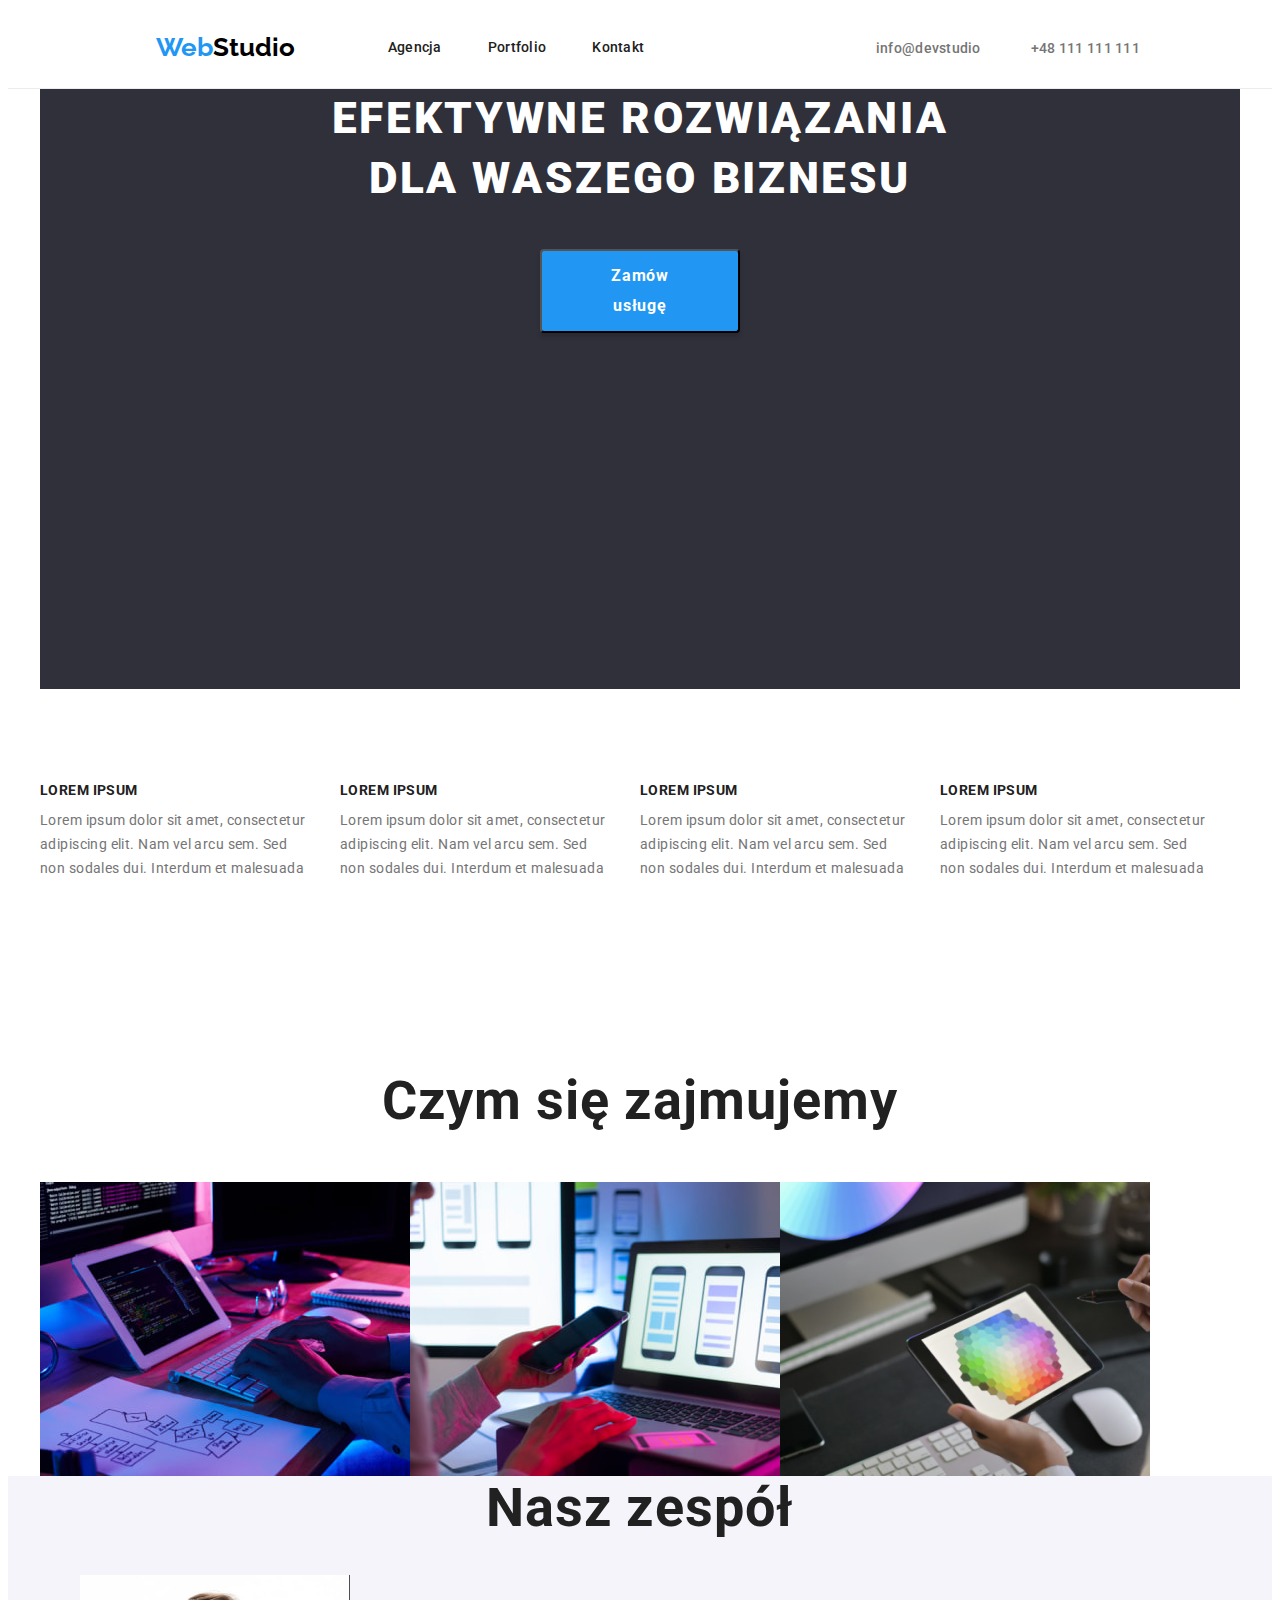
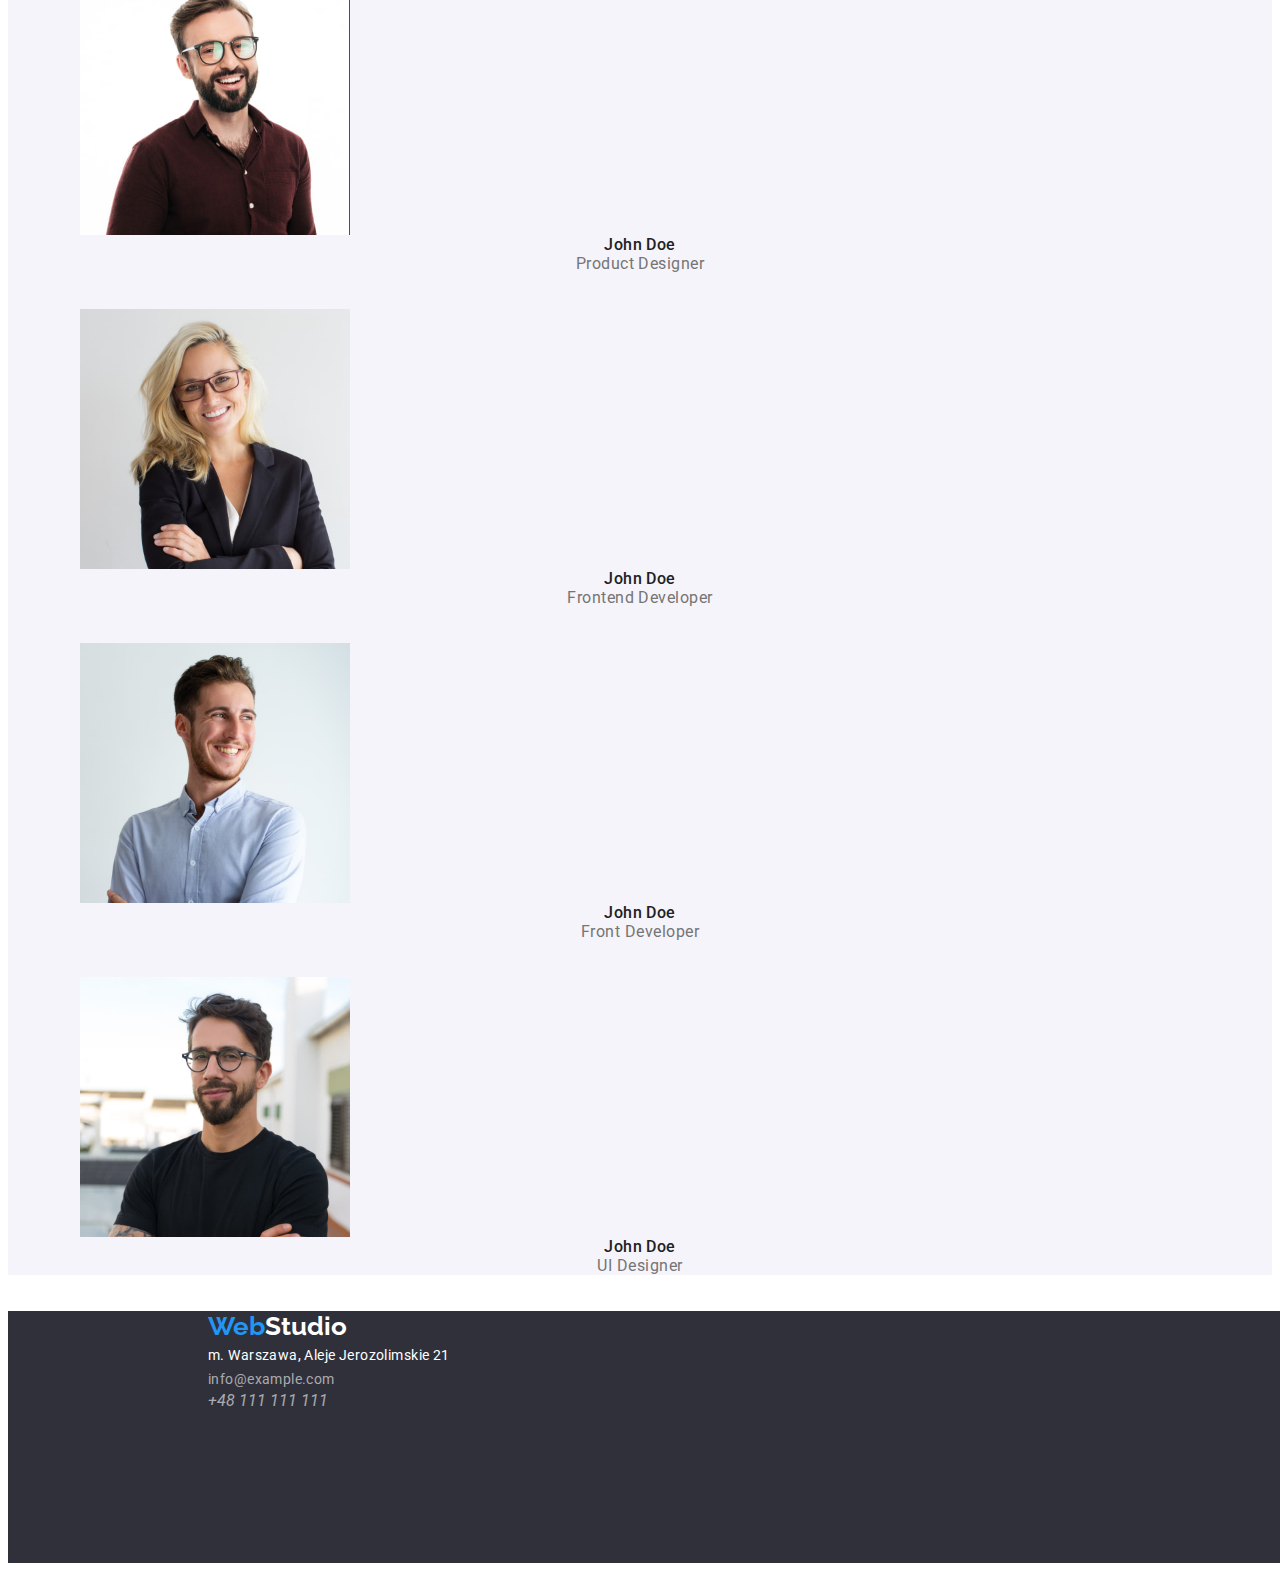
==== commit e4d0e864: "Main title update" ====
--- a/index.html
+++ b/index.html
@@ -52,12 +52,12 @@
     </header>
     <main>
       <section class="menu-nav">
-        <h1 class="header-title">
+        <h1 class="menu-title">
           EFEKTYWNE ROZWIĄZANIA<br />DLA WASZEGO BIZNESU
         </h1>
         <button class="order-btn" type="button">Zamów usługę</button>
       </section>
-      <section class="features-menu">
+      <section class="feature-menu">
         <div class="container">
         <ul class="feature-list list">
           <li class="feature-item">
@@ -94,7 +94,7 @@
       <section class="main-title">
         <div class="container">
           <h2 class="section-title">Czym się zajmujemy</h2>
-          <ul>
+          <ul class="section-list list">
             <li>
               <img
                 src="images/desktop.jpg"
--- a/css/styles.css
+++ b/css/styles.css
@@ -149,7 +149,7 @@
   letter-spacing: 0.06em;
   padding: 10px 39px;
   margin-left: 500px;
-  margin-right: ;
+  
 }
 
 .order-btn:hover,
@@ -160,7 +160,7 @@
 .menu-nav {
   width: 1200px;
   height: 600px;
-  
+
   margin-left: auto;
   margin-right: auto;
 }
@@ -169,8 +169,8 @@
   background-color: var(--menu-nav-menu-footer-bckgr);
 }
 
-.header-title {
-  font-family: "Roboto";
+.menu-title {
+  
   font-style: normal;
   font-weight: 900;
   font-size: 44px;
@@ -184,10 +184,9 @@
   margin-right: auto;
   margin-bottom: 40px;
   display: block;
-  
-}
-
-.features-menu {
+}
+
+.feature-menu {
   padding-top: 94px;
   padding-bottom: 94px;
 }
@@ -200,8 +199,9 @@
   letter-spacing: 0.03em;
   text-transform: uppercase;
   color: #212121;
-}
-.feature-list  {
+  margin-bottom: 10px;
+}
+.feature-list {
   font-family: "Roboto";
   font-style: normal;
   font-weight: 400;
@@ -211,7 +211,10 @@
   color: #757575;
   display: flex;
 }
-
+.feature-item {
+  margin-right: 30px;
+  max-width: 270px;
+}
 .main-title,
 .main-title-team {
   font-family: "Roboto";
@@ -222,8 +225,17 @@
   text-align: center;
   letter-spacing: 0.03em;
   color: #212121;
-}
-
+
+}
+.section-title {
+  padding-top: 94px;
+  padding-bottom: 50px;
+}
+
+.section-list {
+display: flex;
+
+}
 .main-title-team {
   background-color: var(--team-background-color);
 }
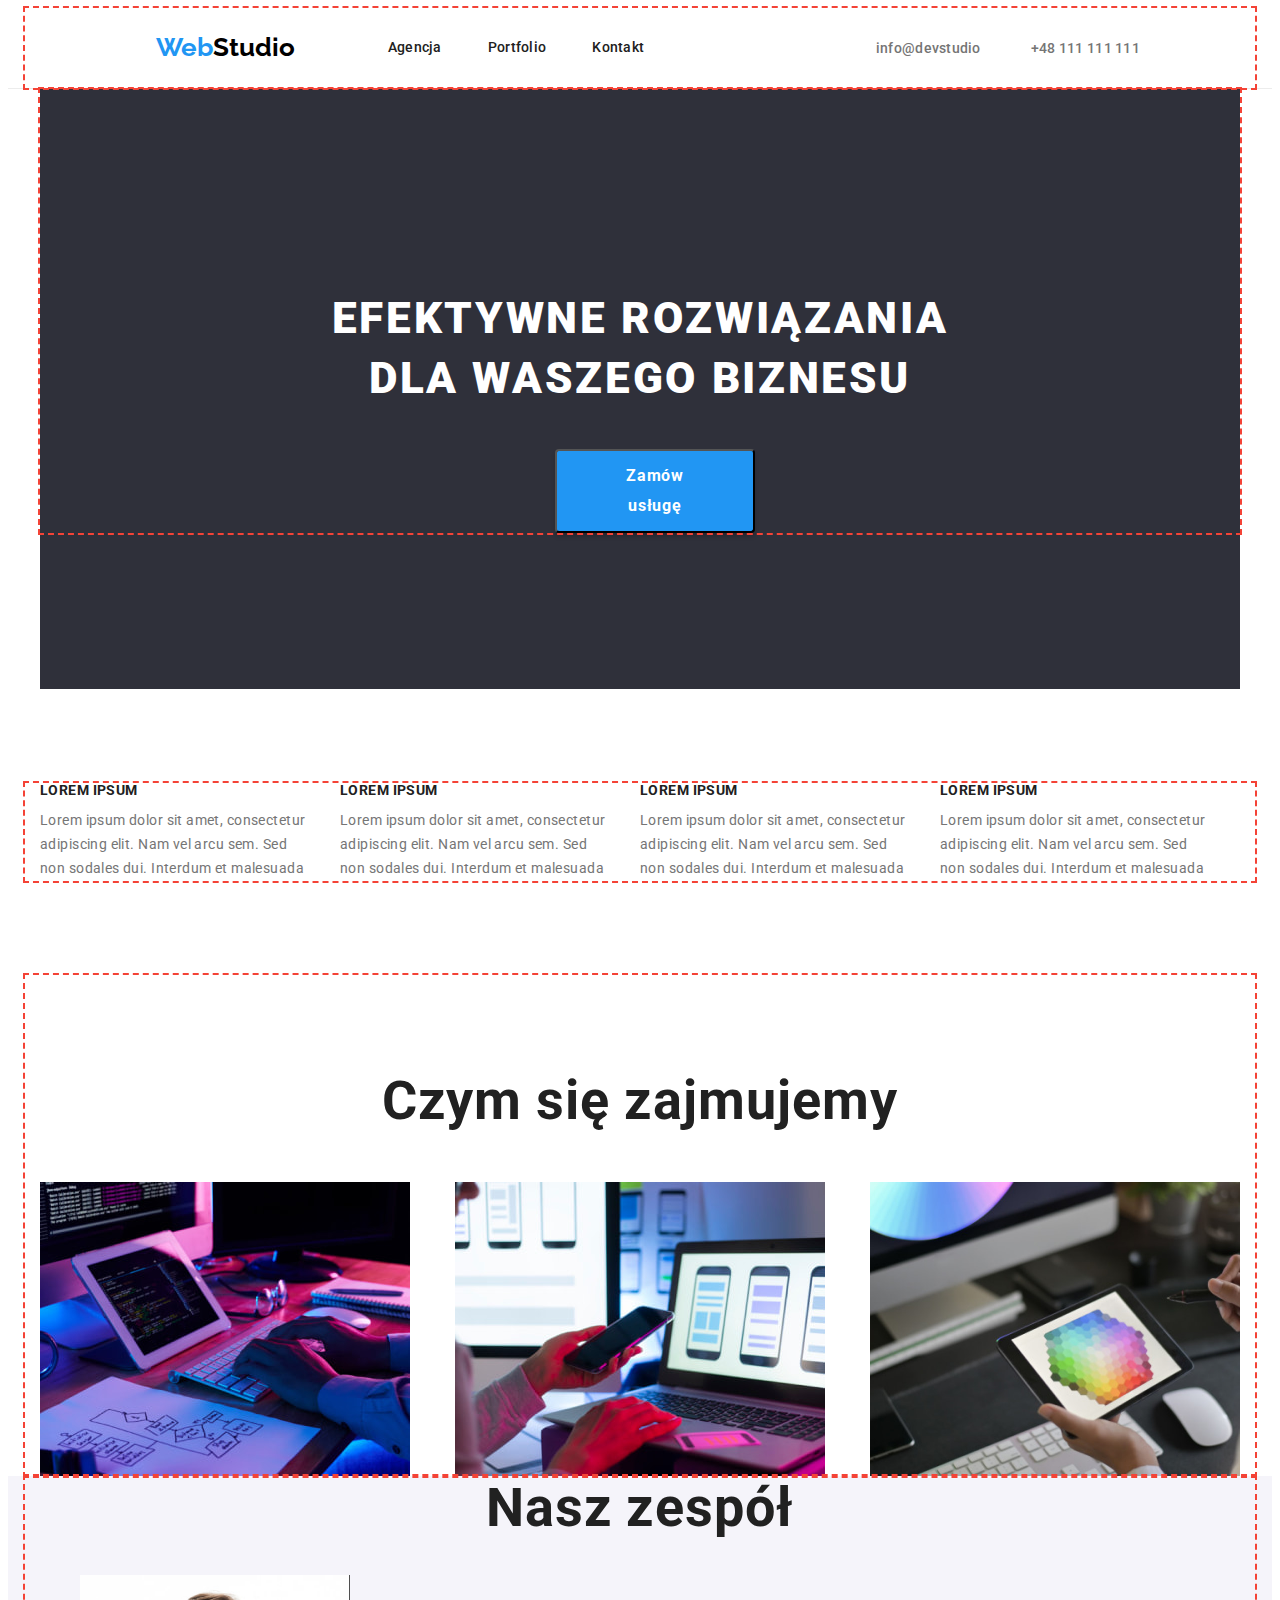
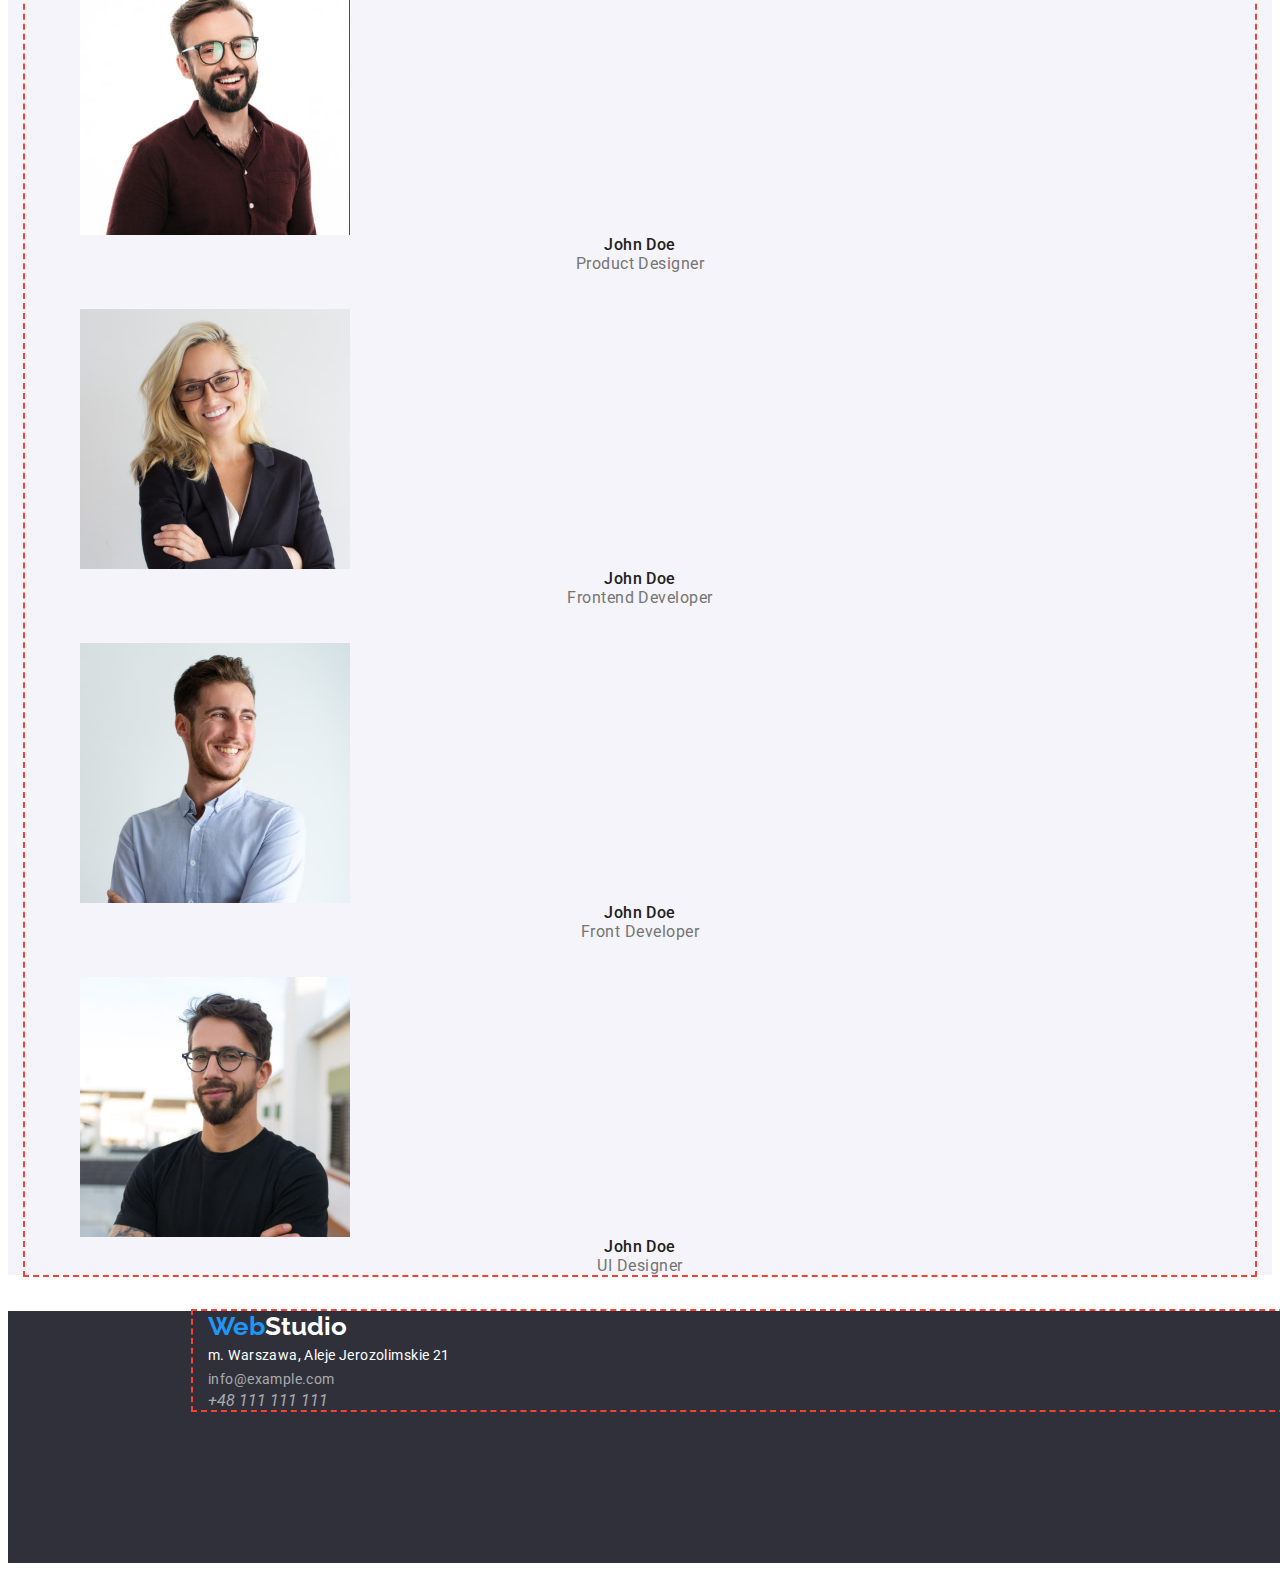
==== commit 4ab8b66c: "We do -update" ====
--- a/index.html
+++ b/index.html
@@ -51,11 +51,13 @@
       </div>
     </header>
     <main>
-      <section class="menu-nav">
-        <h1 class="menu-title">
-          EFEKTYWNE ROZWIĄZANIA<br />DLA WASZEGO BIZNESU
+      <section class="orders">
+        <div class="container">
+        <h1 class="order-title">
+          EFEKTYWNE ROZWIĄZANIA DLA WASZEGO BIZNESU
         </h1>
         <button class="order-btn" type="button">Zamów usługę</button>
+      </div>
       </section>
       <section class="feature-menu">
         <div class="container">
@@ -91,11 +93,11 @@
         </ul>
       </div>
       </section>
-      <section class="main-title">
-        <div class="container">
-          <h2 class="section-title">Czym się zajmujemy</h2>
-          <ul class="section-list list">
-            <li>
+      <section class="we-do">
+        <div class="container">
+          <h2 class="we-do-title">Czym się zajmujemy</h2>
+          <ul class="we-do-list list">
+            <li class="we-do-item">
               <img
                 src="images/desktop.jpg"
                 alt="man at the desk"
@@ -103,7 +105,7 @@
                 height="294"
               />
             </li>
-            <li>
+            <li class="we-do-item">
               <img
                 src="images/mobile.jpg"
                 alt="smartphone with laptop in the background"
@@ -111,7 +113,7 @@
                 height="294"
               />
             </li>
-            <li>
+            <li class="we-do-item">
               <img
                 src="images/tablet.jpg"
                 alt="tablet on the background of the desk"
--- a/css/styles.css
+++ b/css/styles.css
@@ -31,6 +31,16 @@
   padding: 0;
 }
 
+.container {
+  max-width: 1200px;
+  margin: 0 auto;
+
+  padding-left: 15px;
+  padding-right: 15px;
+  align-items: center;
+  outline: 2px dashed #f44336;
+}
+
 img {
   display: block;
 }
@@ -104,14 +114,6 @@
 
 .header-nav-item:not(:last-child) {
   margin-right: 46px;
-}
-.container {
-  width: 1200px;
-  margin-left: auto;
-  margin-right: auto;
-  padding-left: 15px;
-  padding-right: 15px;
-  align-items: center;
 }
 
 .logo {
@@ -149,7 +151,6 @@
   letter-spacing: 0.06em;
   padding: 10px 39px;
   margin-left: 500px;
-  
 }
 
 .order-btn:hover,
@@ -157,20 +158,18 @@
   cursor: pointer;
 }
 
-.menu-nav {
+.orders {
   width: 1200px;
   height: 600px;
-
   margin-left: auto;
   margin-right: auto;
 }
-.menu-nav,
+.orders,
 .footer-menu-nav {
   background-color: var(--menu-nav-menu-footer-bckgr);
 }
 
-.menu-title {
-  
+.order-title {
   font-style: normal;
   font-weight: 900;
   font-size: 44px;
@@ -184,6 +183,8 @@
   margin-right: auto;
   margin-bottom: 40px;
   display: block;
+  padding-top: 200px;
+  padding-bottom: auto;
 }
 
 .feature-menu {
@@ -215,7 +216,7 @@
   margin-right: 30px;
   max-width: 270px;
 }
-.main-title,
+.we-do,
 .main-title-team {
   font-family: "Roboto";
   font-style: normal;
@@ -225,16 +226,15 @@
   text-align: center;
   letter-spacing: 0.03em;
   color: #212121;
-
-}
-.section-title {
+}
+.we-do-title {
   padding-top: 94px;
   padding-bottom: 50px;
 }
 
-.section-list {
-display: flex;
-
+.we-do-list {
+  display: flex;
+  justify-content: space-between;
 }
 .main-title-team {
   background-color: var(--team-background-color);
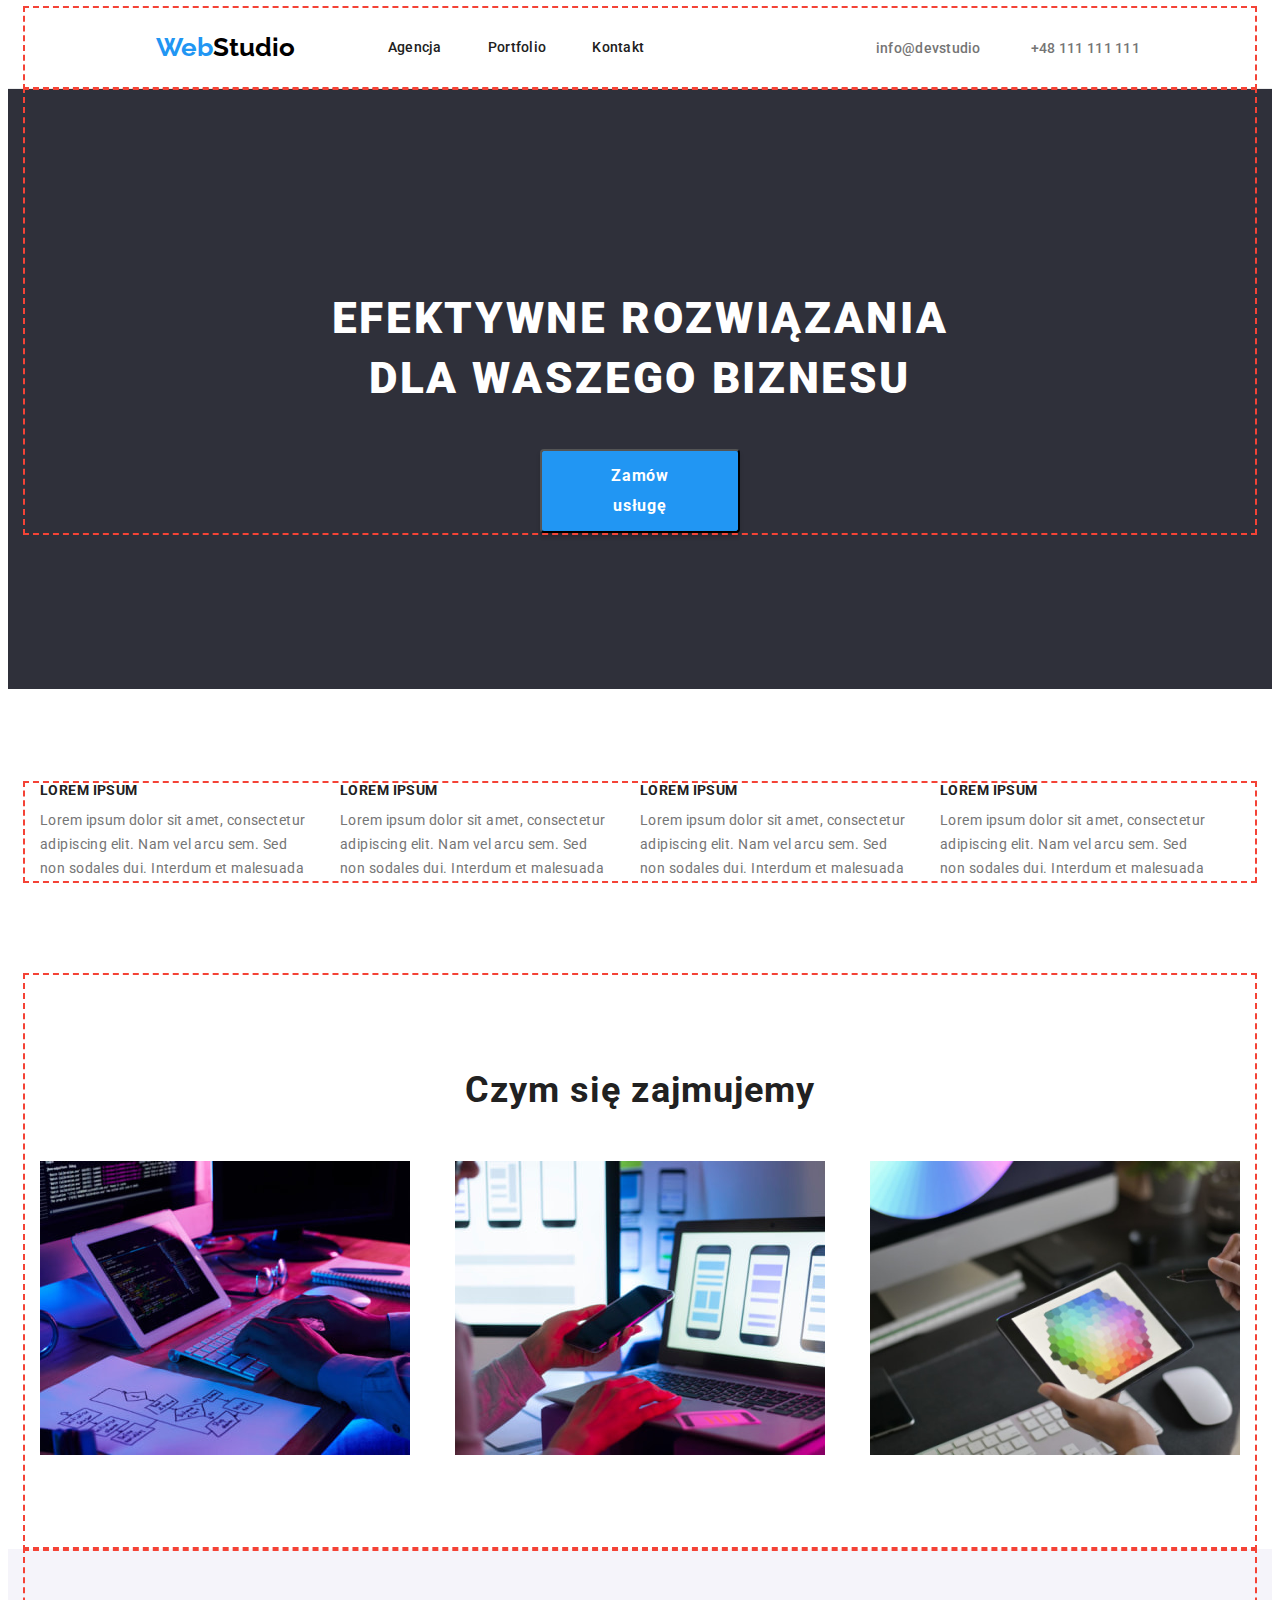
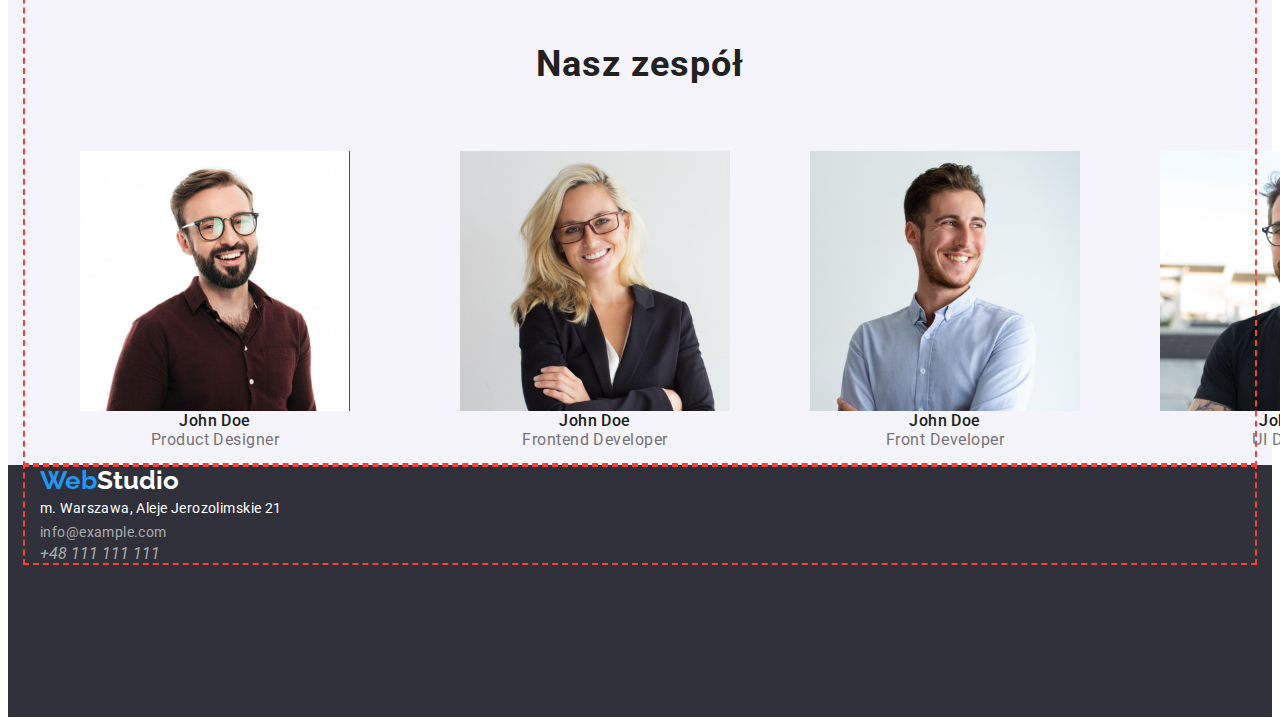
==== commit d9605216: "We do update" ====
--- a/index.html
+++ b/index.html
@@ -124,11 +124,11 @@
           </ul>
         </div>
       </section>
-      <section class="main-title-team">
-        <div class="container">
-          <h2 class="team-section-title">Nasz zespół</h2>
-          <ul>
-            <li>
+      <section class="our-team">
+        <div class="container">
+          <h2 class="our-team-title">Nasz zespół</h2>
+          <ul class="our-team-list list">
+            <li class="our-team-item">
               <figure>
                 <img
                   src="images/product_designer.jpg"
--- a/css/styles.css
+++ b/css/styles.css
@@ -159,7 +159,6 @@
 }
 
 .orders {
-  width: 1200px;
   height: 600px;
   margin-left: auto;
   margin-right: auto;
@@ -216,8 +215,8 @@
   margin-right: 30px;
   max-width: 270px;
 }
-.we-do,
-.main-title-team {
+.we-do-title,
+.our-team-title {
   font-family: "Roboto";
   font-style: normal;
   font-weight: 700;
@@ -227,7 +226,8 @@
   letter-spacing: 0.03em;
   color: #212121;
 }
-.we-do-title {
+.we-do-title,
+.our-team-title {
   padding-top: 94px;
   padding-bottom: 50px;
 }
@@ -235,11 +235,24 @@
 .we-do-list {
   display: flex;
   justify-content: space-between;
-}
-.main-title-team {
+  padding-bottom: 94px;
+}
+
+.we-do-item:not(:last-child) {
+  margin-right: 30px;
+}
+.our-team {
   background-color: var(--team-background-color);
 }
 
+.our-team-list {
+  display: flex;
+  justify-content: space-between;
+}
+
+.our-team-item:not(:last-child) {
+  margin-right: 30px;
+}
 .worker {
   font-family: "Roboto";
   font-style: normal;
@@ -266,7 +279,6 @@
 }
 
 .footer-menu-nav {
-  width: 1600px;
   height: 252px;
   left: 0px;
   top: 2097px;
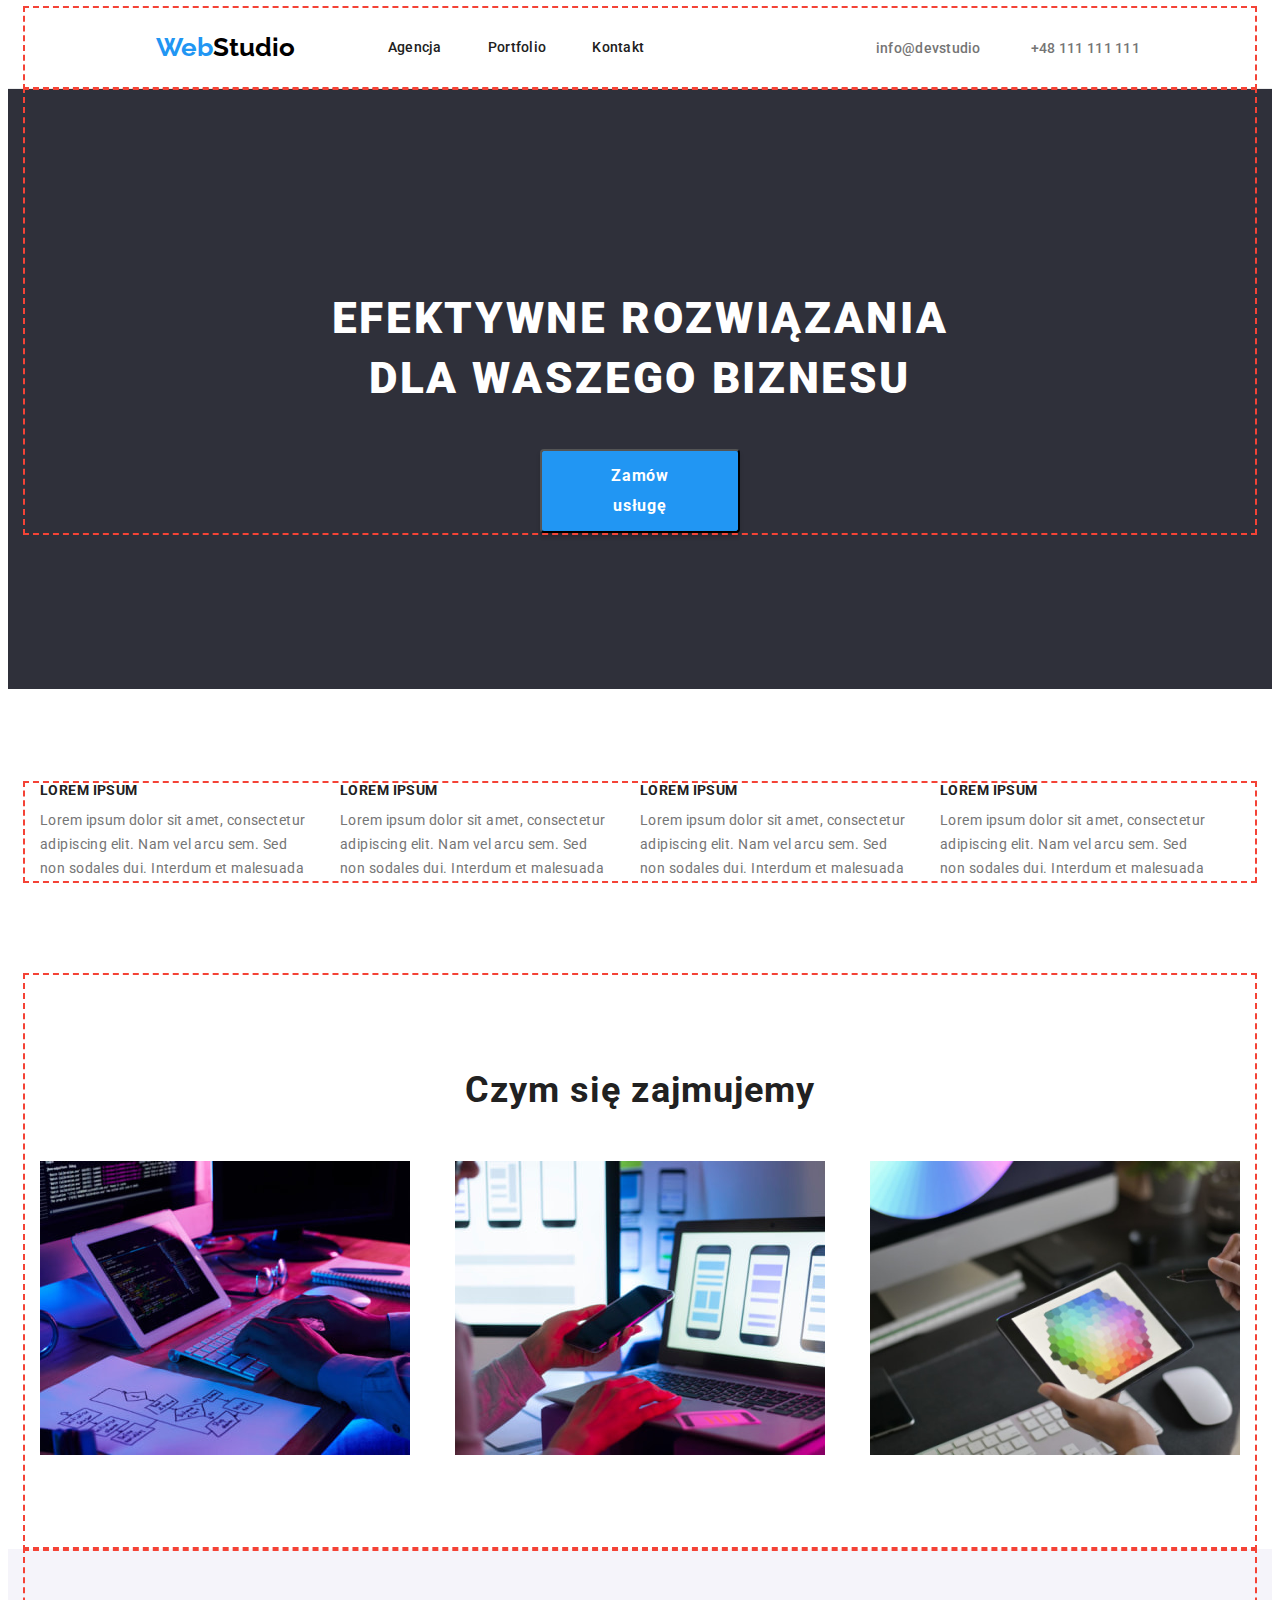
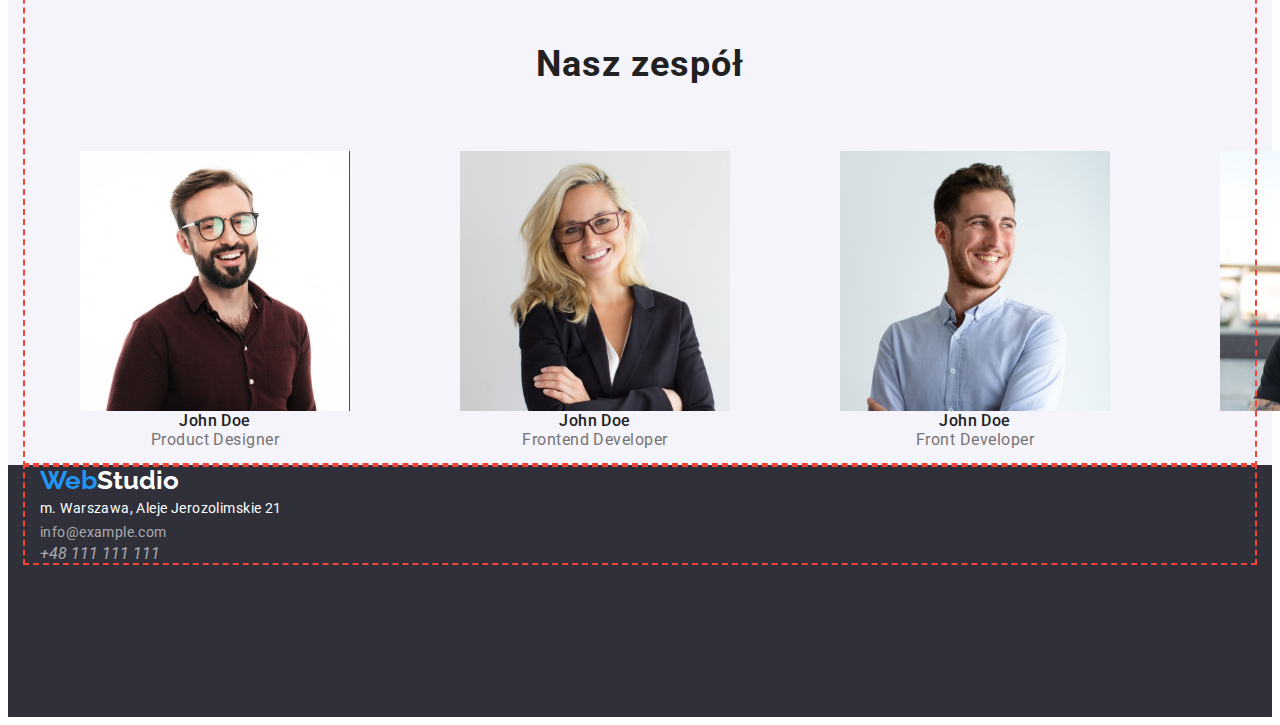
==== commit 844eab71: "our team update" ====
--- a/index.html
+++ b/index.html
@@ -142,7 +142,7 @@
                 </figcaption>
               </figure>
             </li>
-            <li>
+            <li class="our-team-item">
               <figure>
                 <img
                   src="images/frontend_developer.jpg"
@@ -156,7 +156,7 @@
                 </figcaption>
               </figure>
             </li>
-            <li>
+            <li class="our-team-item">
               <figure>
                 <img
                   src="images/marketing.jpg"
@@ -170,7 +170,7 @@
                 </figcaption>
               </figure>
             </li>
-            <li>
+            <li class="our-team-item">
               <figure>
                 <img
                   src="images/ui_designer.jpg"
--- a/css/styles.css
+++ b/css/styles.css
@@ -253,6 +253,8 @@
 .our-team-item:not(:last-child) {
   margin-right: 30px;
 }
+
+
 .worker {
   font-family: "Roboto";
   font-style: normal;
